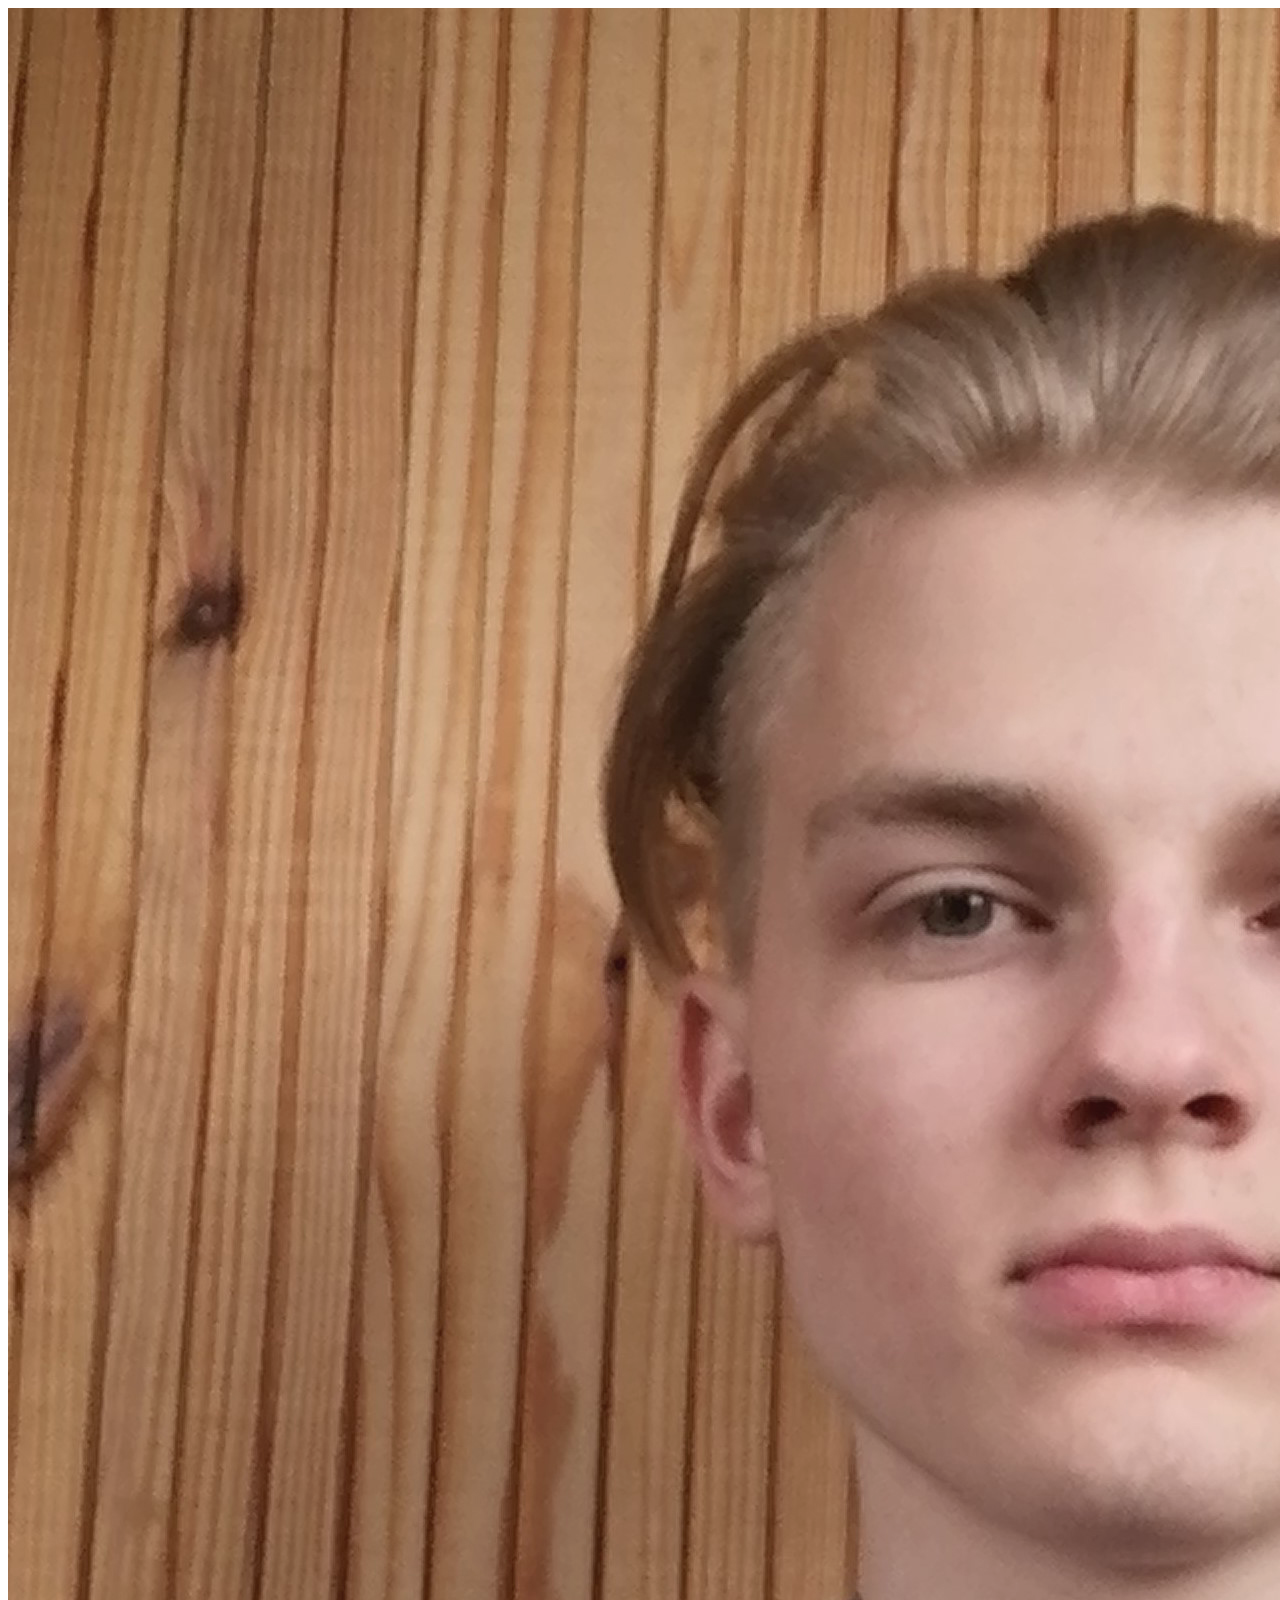
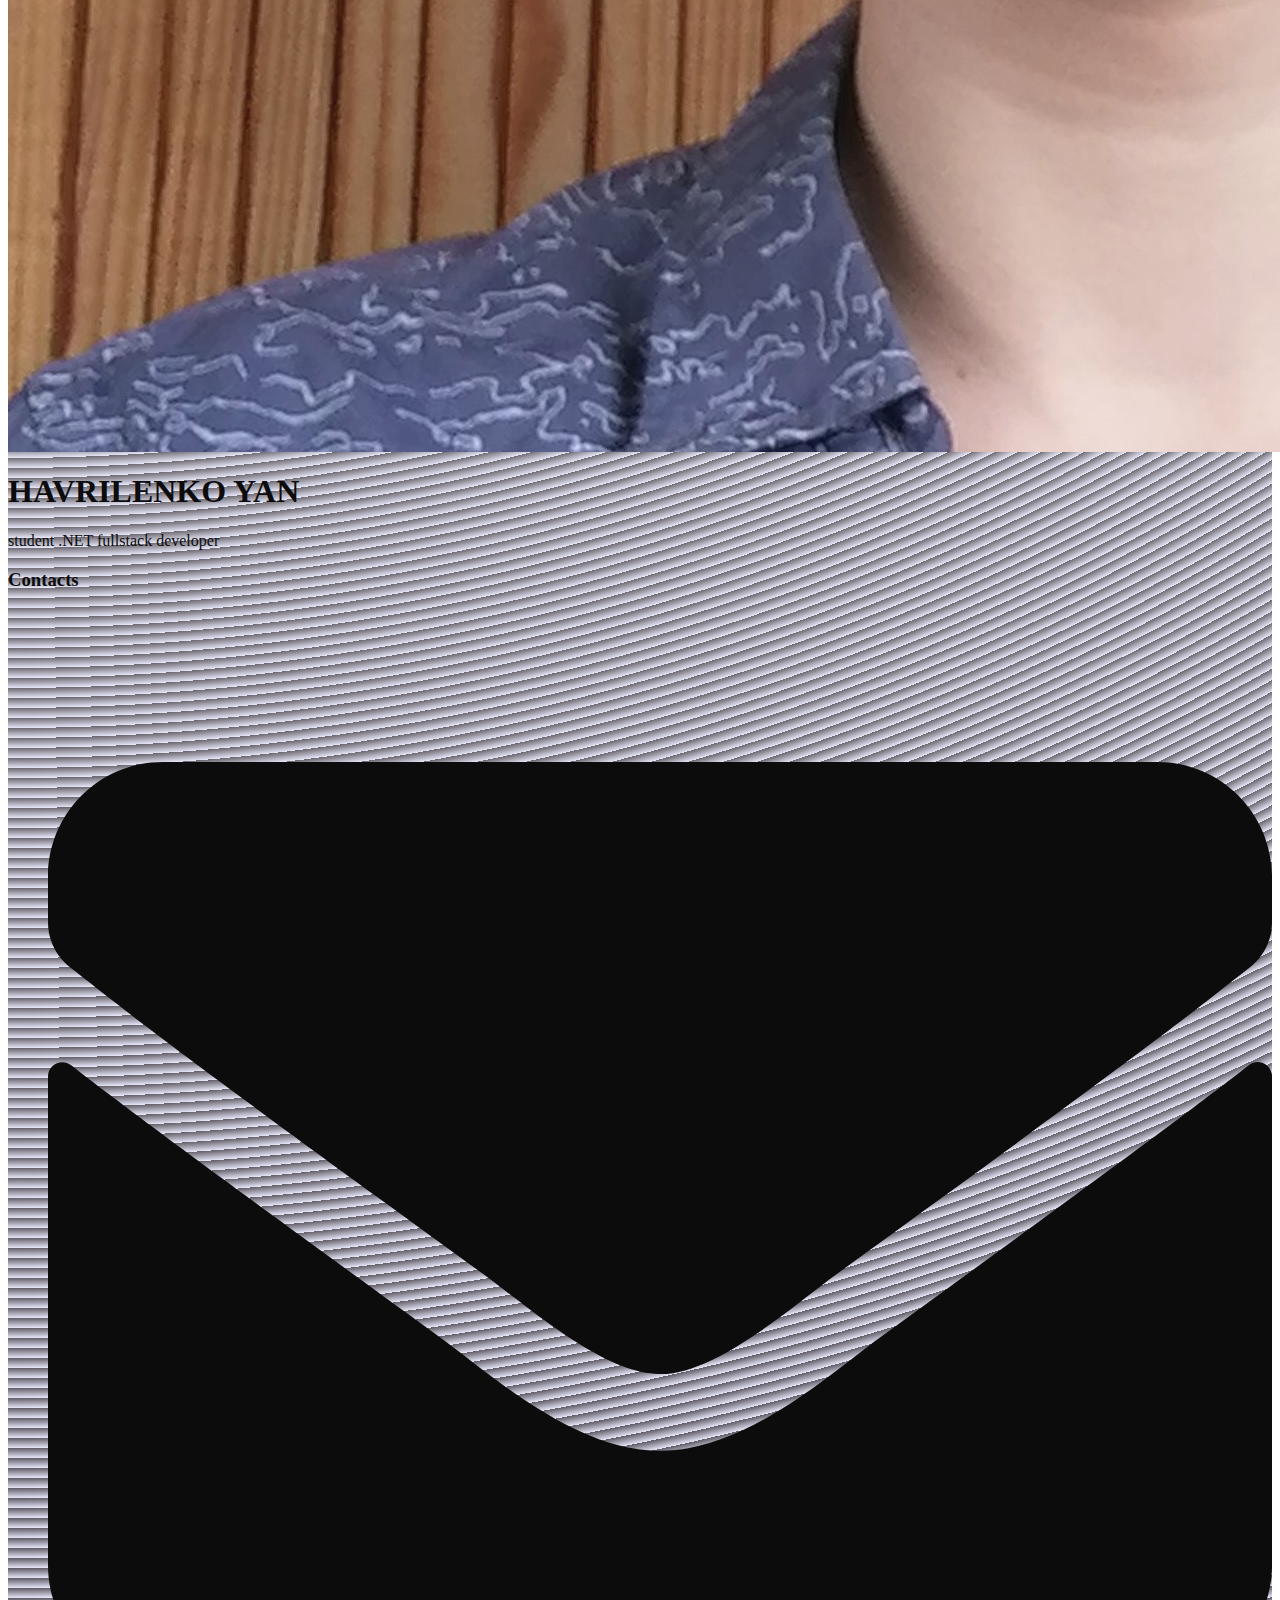
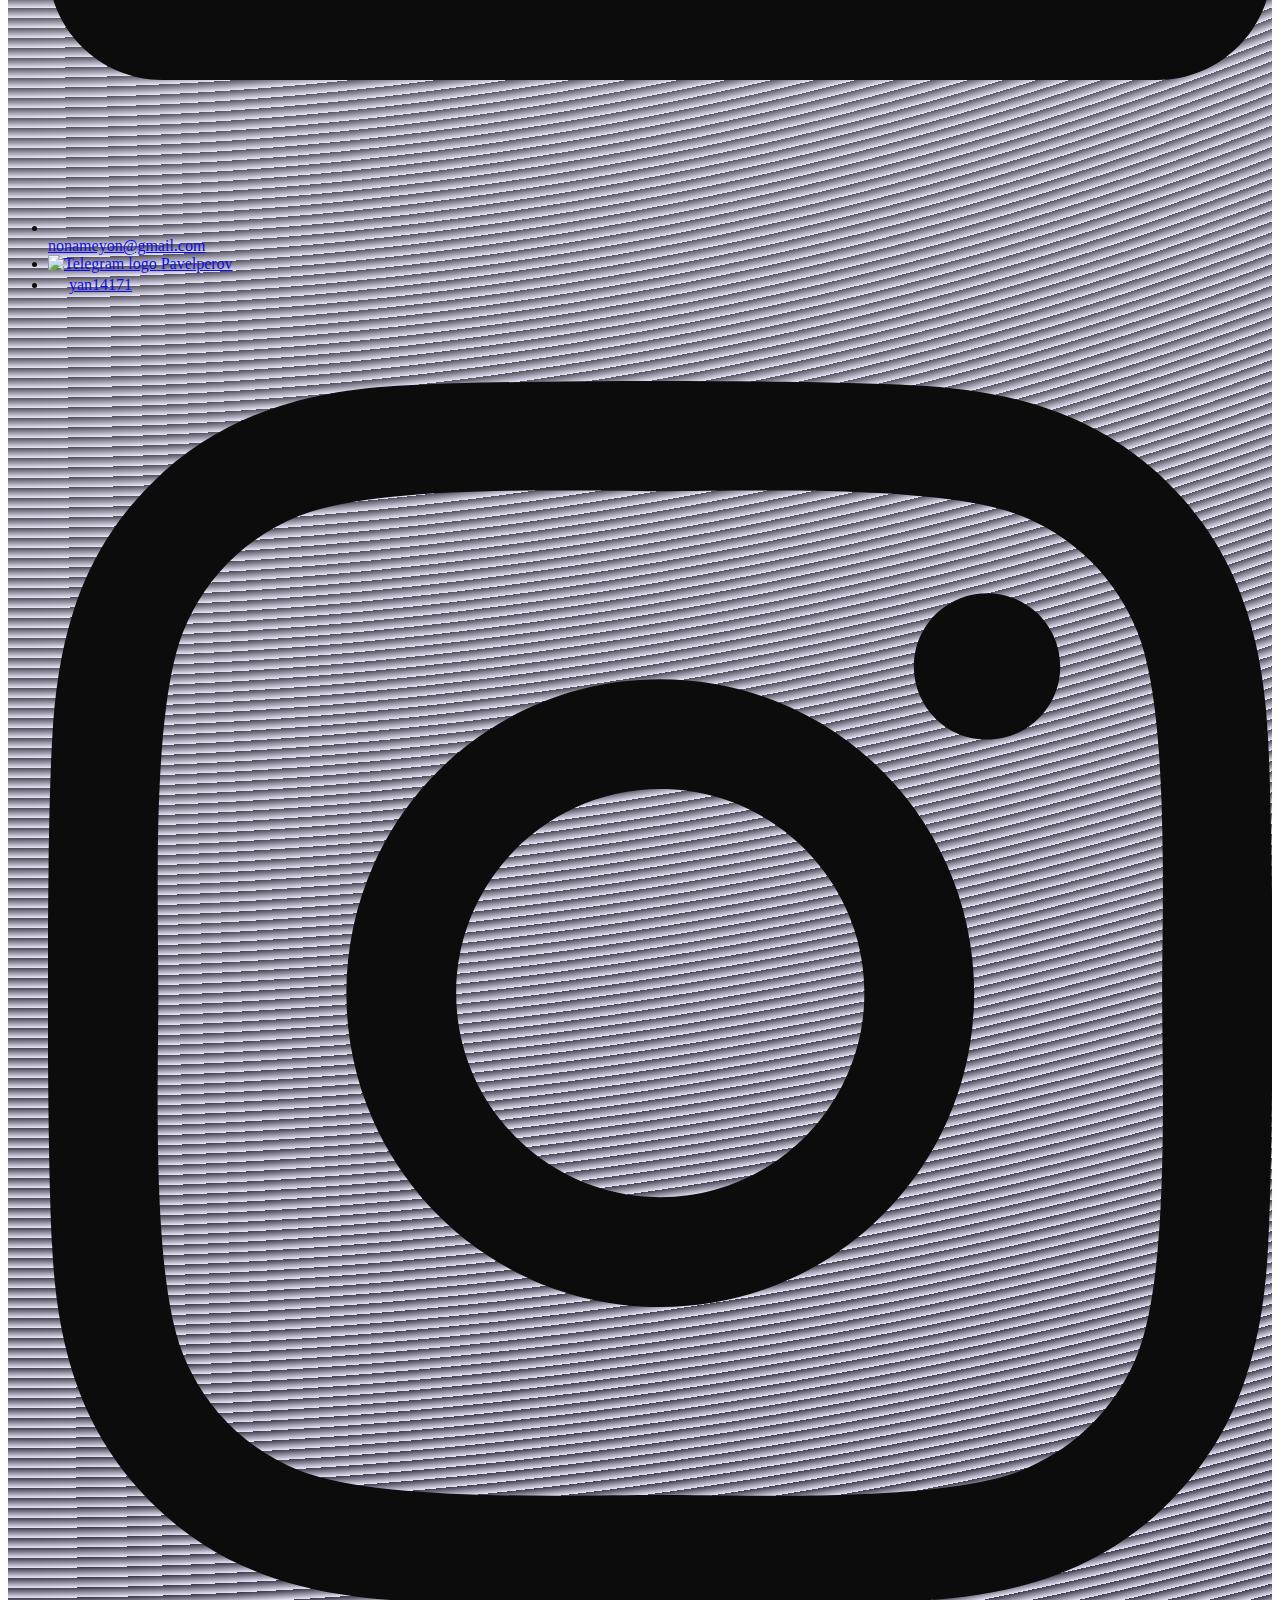
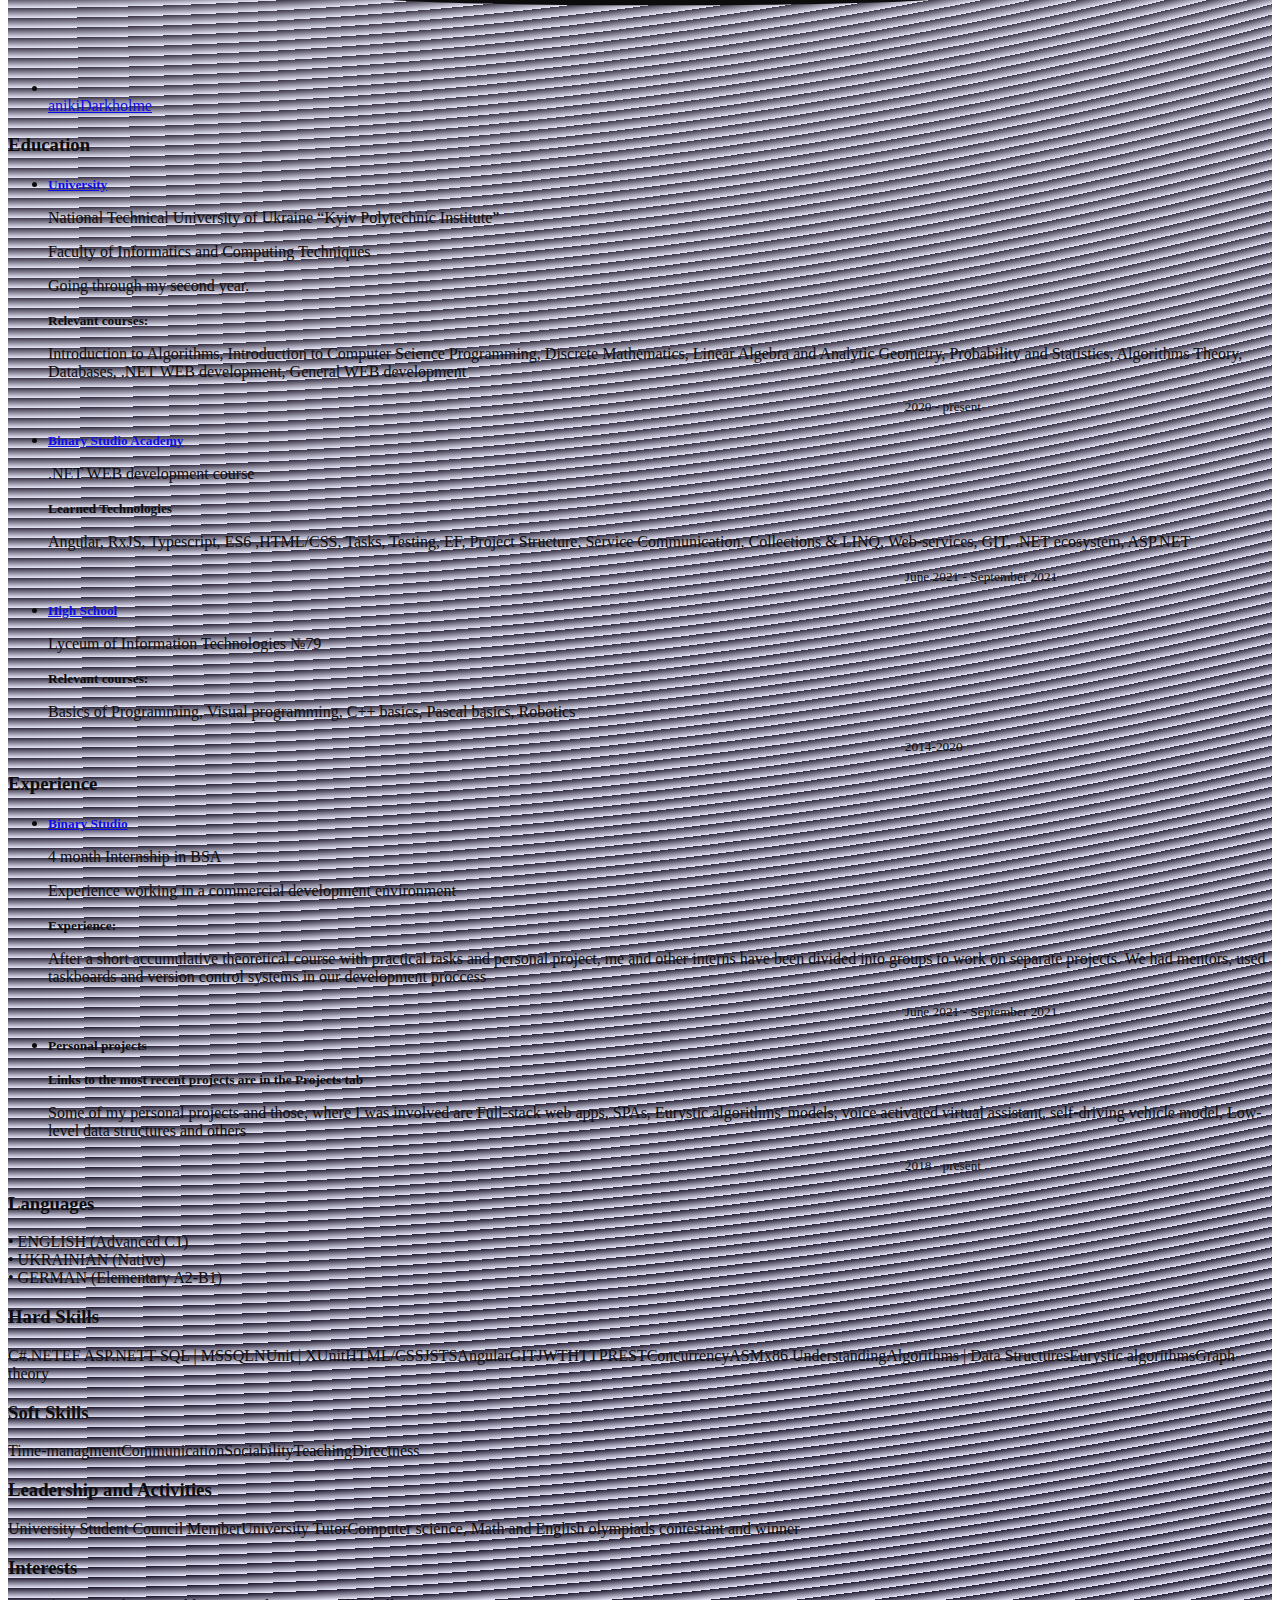
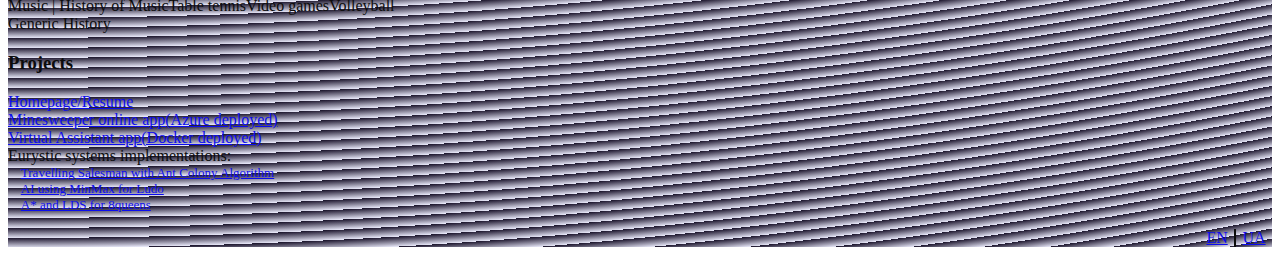
==== index.html @ 68082b6b "Update index.html" ====
<!DOCTYPE html>
<html lang="en">
  <head>
    <meta charset="UTF-8">
    <meta name="viewport" content="width=device-width, initial-scale=1">
    <title>Résumé</title>
    <meta name="theme-color" content="#4285f4">
    <link rel="stylesheet" href="https://binary-studio-academy.github.io/stage-2/assets/stylesheets/base.css">
    <link rel="stylesheet" href="assets/styles/add_style.css">
    <link rel="icon" sizes="256x256" href="/assets/images/letter_y.webp">
    <link rel ="author" href = "https://github.com/yan14171">
    <meta name ="subject" content="A résumé.">
    <meta name ="description" content="My very own personal website. Basically this is just a résumé.">
    <meta property="og:image" content="assets/images/preview.png">
    <link rel="manifest" href="./manifest.json">
  </head>
  <body>
  <main> 
    <article>
      <div class="page" style="border-color: rgba(23,23,23,255)">
        <div class="stackable grid">
          <div class="row">
            <div class="three wide center aligned column">
              <div class="avatar-wrapper">
                <object class="avatar static" data="./assets/images/me.jpg" role="img" aria-label="My profile picture"></object>
              </div>
            </div>
            <div class="thirteen wide column">
              <div class="stackable grid">
                <div class="sixteen wide column">
                  <h1 class="name">HAVRILENKO YAN</h1>
                  <div class="job">student .NET fullstack developer</div>
                  <h3><b> Contacts</b></h3>
                  <ul class="contacts">
                    <li>
                      <a href="mailto:nonameyon@gmail.com" rel="author" class="mail">
                        <svg class="icon" xmlns="http://www.w3.org/2000/svg" viewBox="0 0 512 512">
                          <path
                            d="M502.3 190.8c3.9-3.1 9.7-.2 9.7 4.7V400c0 26.5-21.5 48-48 48H48c-26.5 0-48-21.5-48-48V195.6c0-5 5.7-7.8 9.7-4.7 22.4 17.4 52.1 39.5 154.1 113.6 21.1 15.4 56.7 47.8 92.2 47.6 35.7.3 72-32.8 92.3-47.6 102-74.1 131.6-96.3 154-113.7zM256 320c23.2.4 56.6-29.2 73.4-41.4 132.7-96.3 142.8-104.7 173.4-128.7 5.8-4.5 9.2-11.5 9.2-18.9v-19c0-26.5-21.5-48-48-48H48C21.5 64 0 85.5 0 112v19c0 7.4 3.4 14.3 9.2 18.9 30.6 23.9 40.7 32.4 173.4 128.7 16.8 12.2 50.2 41.8 73.4 41.4z">
                          </path>
                        </svg>
                        <span>nonameyon@gmail.com</span>
                      </a>
                    </li>
                    <li>
                      <a href="https://t.me/Pavelperov" rel="author" class="telegram">
                        <a class = "icon telegram" 
                            title="Telegram Messenger LLP, Public domain, via Wikimedia Commons" 
                            href="https://t.me/Pavelperov">
                              <img  width="15" 
                                  alt="Telegram logo" 
                                  src="https://upload.wikimedia.org/wikipedia/commons/e/ef/Telegram_X_2019_Logo.svg">
                        </a>
                        <a class = "name-span telegram" href = "https://t.me/Pavelperov">
                          <span style ="cursor: pointer; caret-color: transparent;">Pavelperov</span>
                        </a>
                      </a>
                    </li>
                       <li>
                         <img src = "https://upload.wikimedia.org/wikipedia/commons/9/91/Octicons-mark-github.svg" style = "width:17px; height:17px;">
                        <a href="https://github.com/yan14171" rel="author" class="mail">
                        <span>yan14171</span>
                      </a>
                    </li>
                    <li>
                      <a href="https://www.instagram.com/anikidarkholme/" rel="author" class="instagram">
                        <svg class="icon" xmlns="http://www.w3.org/2000/svg" viewBox="0 0 448 512">
                          <path
                            d="M224.1 141c-63.6 0-114.9 51.3-114.9 114.9s51.3 114.9 114.9 114.9S339 319.5 339 255.9 287.7 141 224.1 141zm0 189.6c-41.1 0-74.7-33.5-74.7-74.7s33.5-74.7 74.7-74.7 74.7 33.5 74.7 74.7-33.6 74.7-74.7 74.7zm146.4-194.3c0 14.9-12 26.8-26.8 26.8-14.9 0-26.8-12-26.8-26.8s12-26.8 26.8-26.8 26.8 12 26.8 26.8zm76.1 27.2c-1.7-35.9-9.9-67.7-36.2-93.9-26.2-26.2-58-34.4-93.9-36.2-37-2.1-147.9-2.1-184.9 0-35.8 1.7-67.6 9.9-93.9 36.1s-34.4 58-36.2 93.9c-2.1 37-2.1 147.9 0 184.9 1.7 35.9 9.9 67.7 36.2 93.9s58 34.4 93.9 36.2c37 2.1 147.9 2.1 184.9 0 35.9-1.7 67.7-9.9 93.9-36.2 26.2-26.2 34.4-58 36.2-93.9 2.1-37 2.1-147.8 0-184.8zM398.8 388c-7.8 19.6-22.9 34.7-42.6 42.6-29.5 11.7-99.5 9-132.1 9s-102.7 2.6-132.1-9c-19.6-7.8-34.7-22.9-42.6-42.6-11.7-29.5-9-99.5-9-132.1s-2.6-102.7 9-132.1c7.8-19.6 22.9-34.7 42.6-42.6 29.5-11.7 99.5-9 132.1-9s102.7-2.6 132.1 9c19.6 7.8 34.7 22.9 42.6 42.6 11.7 29.5 9 99.5 9 132.1s2.7 102.7-9 132.1z" />
                        </svg>
                        <span>anikiDarkholme</span>
                      </a>
                    </li>
                  </ul>
                </div>
                <div class="sixteen wide mobile only column">
                  <div class="divider"></div>
                </div>
              </div>
            </div>
          </div>
          <div class="row">
            <div class="sixteen wide column">
              <div class="fat divider"></div>
            </div>
          </div>
          <div class="row">
            <div class="ten wide column">
              <h3>Education</h3>
                  <ul class="timeline">
                    <li>
                      <a href = "https://kpi.ua/"><small><b>University</b></small></a>
                      <p>National Technical University of Ukraine “Kyiv Polytechnic Institute”</p>
                      <p>Faculty of Informatics and Computing Techniques</p>
                      <p>Going through my second year.</p>

                      <p><small><b> Relevant courses:</b></small></p>
                        Introduction to Algorithms, Introduction to Computer Science Programming,
                        Discrete Mathematics, Linear Algebra and Analytic Geometry,
                        Probability and Statistics, Algorithms Theory, Databases, .NET WEB development,
                        General WEB development
                      </p>
                      <p style = "margin-left: 70%;"><small>2020 - present</small></p>
                    </li>
                    <li>
                      <a href = "https://academy.binary-studio.com/en/technology/dotnet"><small><b>Binary Studio Academy</b></small></a>
                      <p>.NET WEB development course</p>
                      <p><small><b> Learned Technologies</b></small></p>
                      Angular, RxJS, Typescript, ES6
                      ,HTML/CSS, Tasks, Testing, EF, Project Structure,
                      Service Communication, Collections & LINQ, Web-services, GIT,
                      .NET ecosystem, ASP.NET
                      <p style = "margin-left: 70%;"><small>June 2021 - September 2021</small></p>
                    </li>
                    <li>
                      <a href = "http://lit79.org.ua/"><small><b>High School</b></small></a>
                      <p>Lyceum of Information Technologies №79</p>
                      <p><small><b> Relevant courses:</b></small></p>
                      Basics of Programming, Visual programming, C++ basics, Pascal basics,
                      Robotics
                      <p style = "margin-left: 70%;"><small>2014-2020</small></p>
                    </li>
                  </ul>
                  <h3>Experience</h3>
                  <ul class="timeline">
                    <li>
                      <a href = "https://academy.binary-studio.com/en/technology/dotnet"><small><b>Binary Studio</b></small></a>
                      <p>4 month Internship in BSA</p>
                      <p>Experience working in a commercial development environment</p>
                      <p><small><b> Experience:</b></small></p>
                        After a short accumulative theoretical course with practical tasks and 
                        personal project, me and other interns have been divided into groups to work on 
                        separate projects. We had mentors, used taskboards and version control systems 
                        in our development proccess
                      </p>
                      <p style = "margin-left: 70%;"><small>June 2021 - September 2021</small></p>
                    </li>
                    <li>
                      <a><small><b>Personal projects</b></small></a>
                      <p><small><b>Links to the most recent projects are in the Projects tab</b></small></p>
                      Some of my personal projects and those, where I was involved are
                      Full-stack web apps, SPAs, Eurystic algorithms' models, 
                      voice activated virtual assistant, self-driving vehicle model,
                      Low-level data structures and others
                      <p style = "margin-left: 70%;"><small>2018 - present</small></p>
                    </li>
                  </ul>
            </div>
            <div class="six wide column">
              <section>
                <h3>Languages</h3>
                <p class="tags small">
                  <div class="language" lang="en"> &#8226; ENGLISH (Advanced C1)</div>
                  <div class="language" lang="ua"> &#8226; UKRAINIAN (Native)</div>
                  <div class="language" lang="de"> &#8226; GERMAN (Elementary A2-B1)</div>

                </p>
              </section>
              <section>
                <h3>Hard Skills</h3>
                <p class="tags small bulleted">
                  <span class="tag"></span>
                  <span class="tag">C#</span
                    ><span class="tag">.NET</span
                    ><span class="tag">EF</span
                    ><span class="tag"> ASP.NET</span
                    ><span class="tag">T-SQL | MSSQL</span
                      ><span class="tag">NUnit | XUnit</span
                      ><span class="tag">HTML/CSS</span
                      ><span class="tag">JS</span
                      ><span class="tag">TS</span
                        ><span class="tag">Angular</span
                          ><span class="tag">GIT</span
                          ><span class="tag">JWT</span
                            ><span class="tag">HTTP</span
                          ><span class="tag">REST</span
                            ><span class="tag">Concurrency</span
                              ><span class="tag">ASMx86 Understanding</span
                              ><span class="tag">Algorithms | Data Structures</span
                                ><span class="tag">Eurystic algorithms</span
                                ><span class="tag">Graph theory</span>
                                <span class="tag"></span>
                </p>
              </section>
              <section>
                <h3>Soft Skills</h3>
                <p class="tags small bulleted">
                  <span class="tag"></span>
                  <span class="tag">Time-managment</span
                    ><span class="tag">Communication</span
                    ><span class="tag">Sociability</span
                    ><span class="tag">Teaching</span
                    ><span class="tag">Directness</span>
                  <span class="tag"></span>
                </p>
              </section>
              <section>
                <h3>Leadership and Activities</h3>
                <p class="tags small bulleted">
                  <span class="tag"></span>
                  <span class="tag small bulleted">University Student Council Member</span
                    ><span class="tag">University Tutor</span
                    ><span class="tag">Computer science, Math and English olympiads contestant and winner</span>
                  <span class="tag"></span>
                </p>
              </section>
              <section>
                <h3>Interests</h3>
                <p class="tags small bulleted">
                  <span class="tag"></span>
                  <span class="tag">Music | History of Music</span
                    ><span class="tag">Table tennis</span
                    ><span class="tag">Video games</span
                    ><span class="tag">Volleyball</span
                    ><br><span class="tag">Generic History</span>
                     <span class="tag"></span>
                </p>
              </section>
              <section>
                <h3>Projects</h3>
                  <p class="tags small">
                    <div class="language"><a href="https://github.com/yan14171/homepage">Homepage/Resume</a></div>
                    <div class="language"><a href="https://github.com/yan14171/Minesweeper">Minesweeper online app(Azure deployed)</a></div>
                    <div class="language"><a href="https://github.com/yan14171/sloBo">Virtual Assistant app(Docker deployed)</a></div>
                    <div class="language">
                      Eurystic systems implementations:
                      <div class="secondary">
                        <a href="https://github.com/yan14171/Travelling-Salesman-Ant-Colony-Solution">Travelling Salesman with Ant Colony Algorithm</a>
                      </div>
                      <div class="secondary">
                        <a href="https://github.com/yan14171/Ludo-Game-Genetic-Heuristics-AI">AI using MinMax for Ludo</a>
                      </div>
                      <div class="secondary">
                        <a href="https://github.com/yan14171/8-Queens-Heuristics-Solutions">A* and LDS for 8queens</a>
                      </div>
                    </div>
                  </p>
              </section>
            </div>
          </div>
        </div>
        <div id="language-choice-bar">
          <a href="/"><div class="language" lang="ua">EN</div></a>
          <a href="./index_ua.html"><div class="language" lang="ua">UA</div></a>
        </div>
      </div>
    </article>
  </main>
  </body>
</html>
---- assets/styles/add_style.css ----
.contacts li a.twitter:hover {
  color: #00b8ff;
}

.contacts li a.instagram:hover {
  color: rgb(225, 48, 108);
}

.contacts li .telegram:hover {
  color: #229ED9;
}
.contacts li a.icon.telegram:hover {
  src: "https://upload.wikimedia.org/wikipedia/commons/8/82/Telegram_logo.svg";
}
.contacts li:hover {
  transform: scale(1.1);
}

main {
  background-color: #e5e5f7;
  opacity: 0.95;
  background-image:  repeating-radial-gradient( circle at 0 0, transparent 0, #e5e5f7 10px ), repeating-linear-gradient( #918e8e, #130c25 );
}

.ten.wide.column {
  transition: background-color 0.3s ease-out 100ms;
}

.six.wide.column {
  transition: background-color 0.3s ease-out 100ms;
}

.six.wide.column:hover {
  background-color: rgb(250, 250, 250);
  transform: scale(1.009);
}

.six.wide.column>section:hover{
  background-color: rgb(230, 230, 230);
  transform: scale(1.009);
}

.ten.wide.column:hover {
  background-color: rgb(250, 250, 250);
  transform: scale(1.009);
}

.timeline li:hover{
  background-color: rgb(230, 230, 230);
  transform: scale(1.009);
}

.static {
  display: block;
}
section{
  cursor: default;
}
li{
  cursor: default;
}
a.project{
  margin: 5px;
}
.secondary{
  font-weight: normal;
  margin-left: 1vw;
  font-size: small;
}
#language-choice-bar{
  display: flex;
  flex-direction: row;
  justify-content: flex-end;
}
#language-choice-bar>:nth-child(n){
  border-right: black 2px solid;
  padding: 0 .5vw 0 .5vw ;
  margin: 0;
}
#language-choice-bar>:last-child{
  border-right: black 0px solid;
}
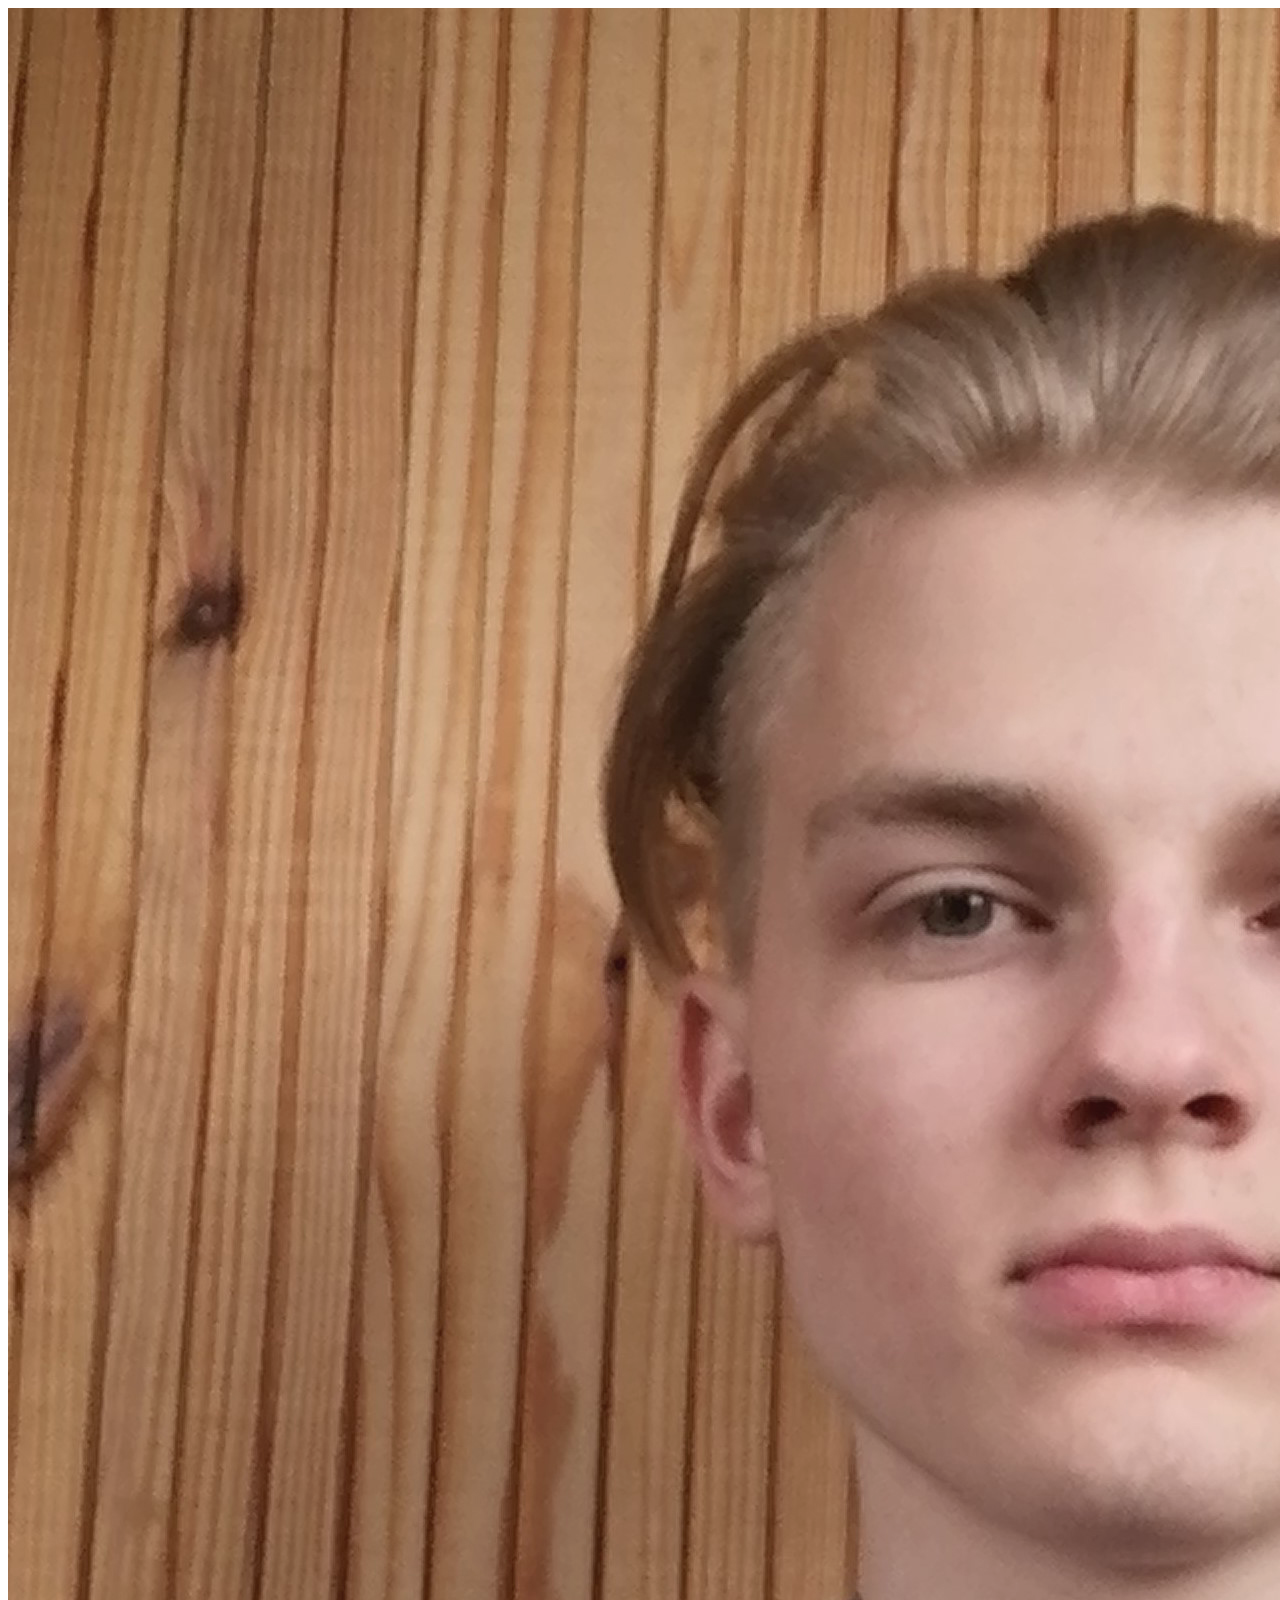
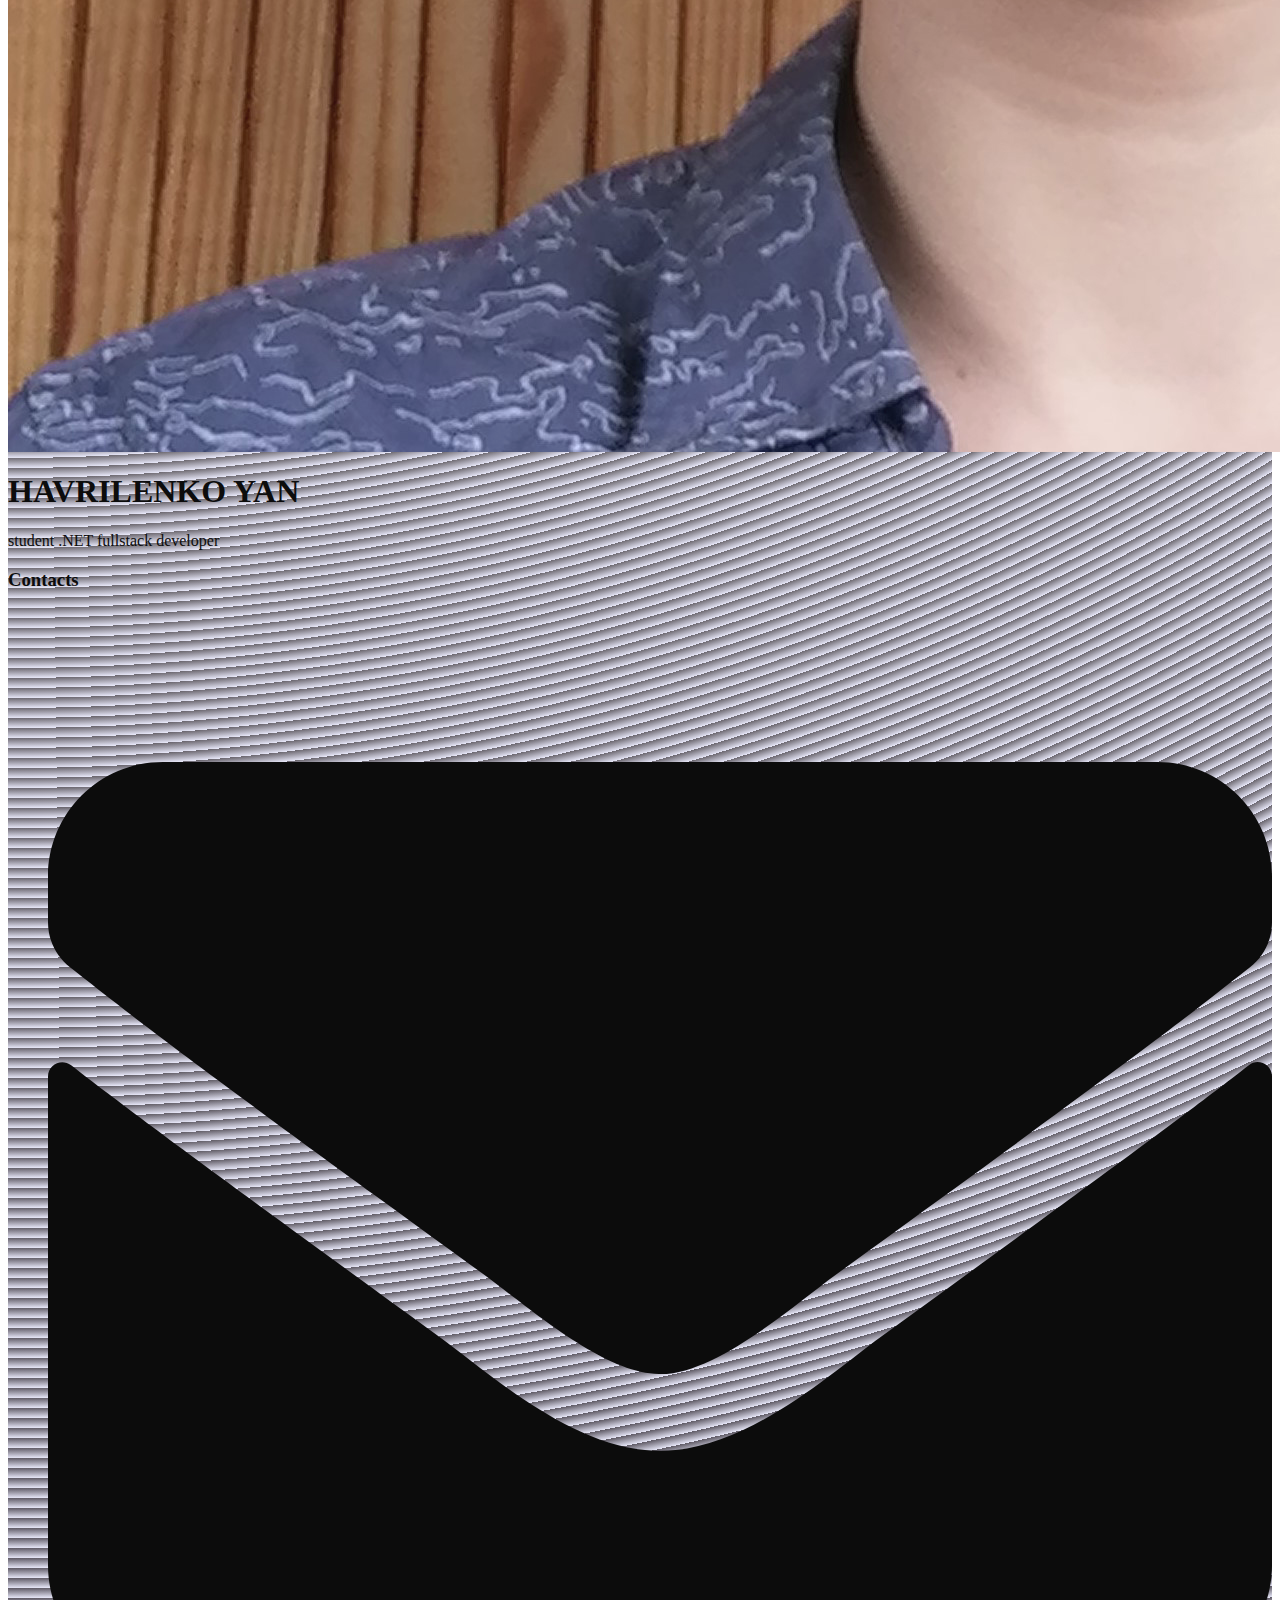
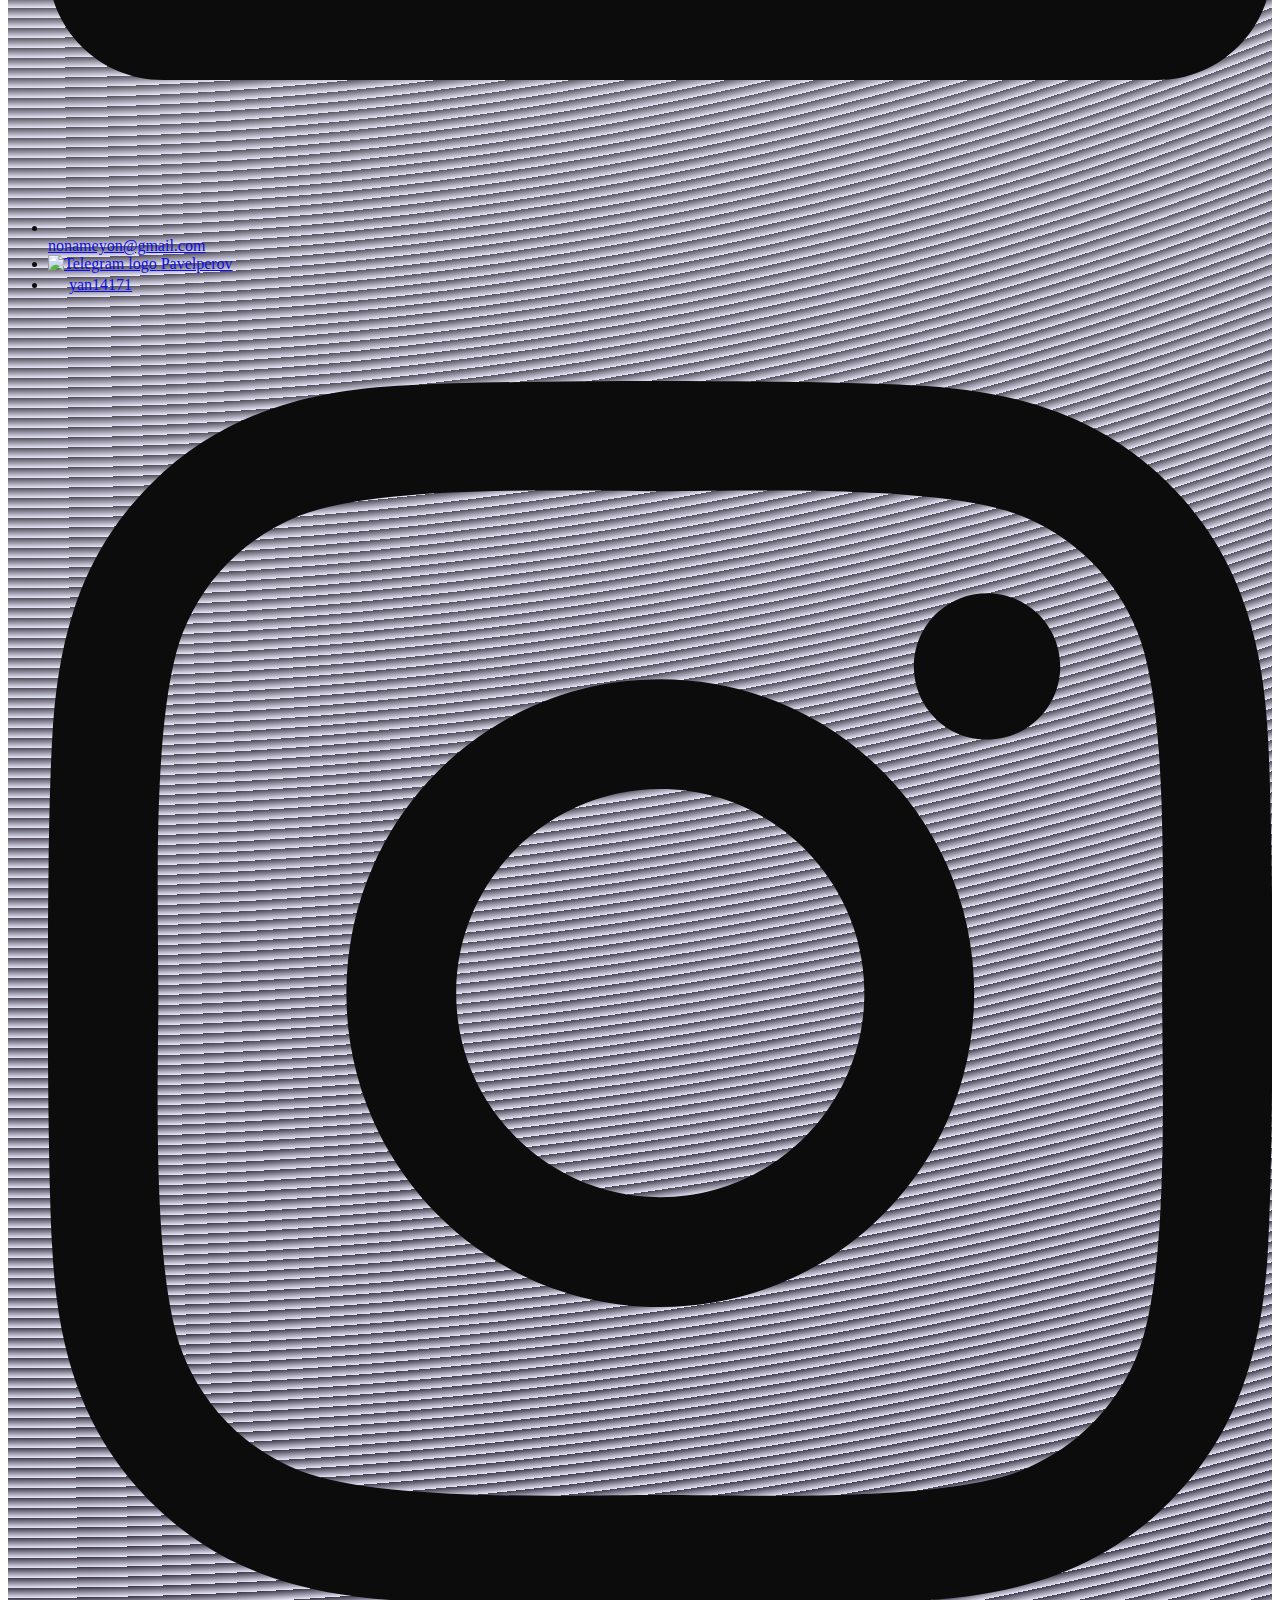
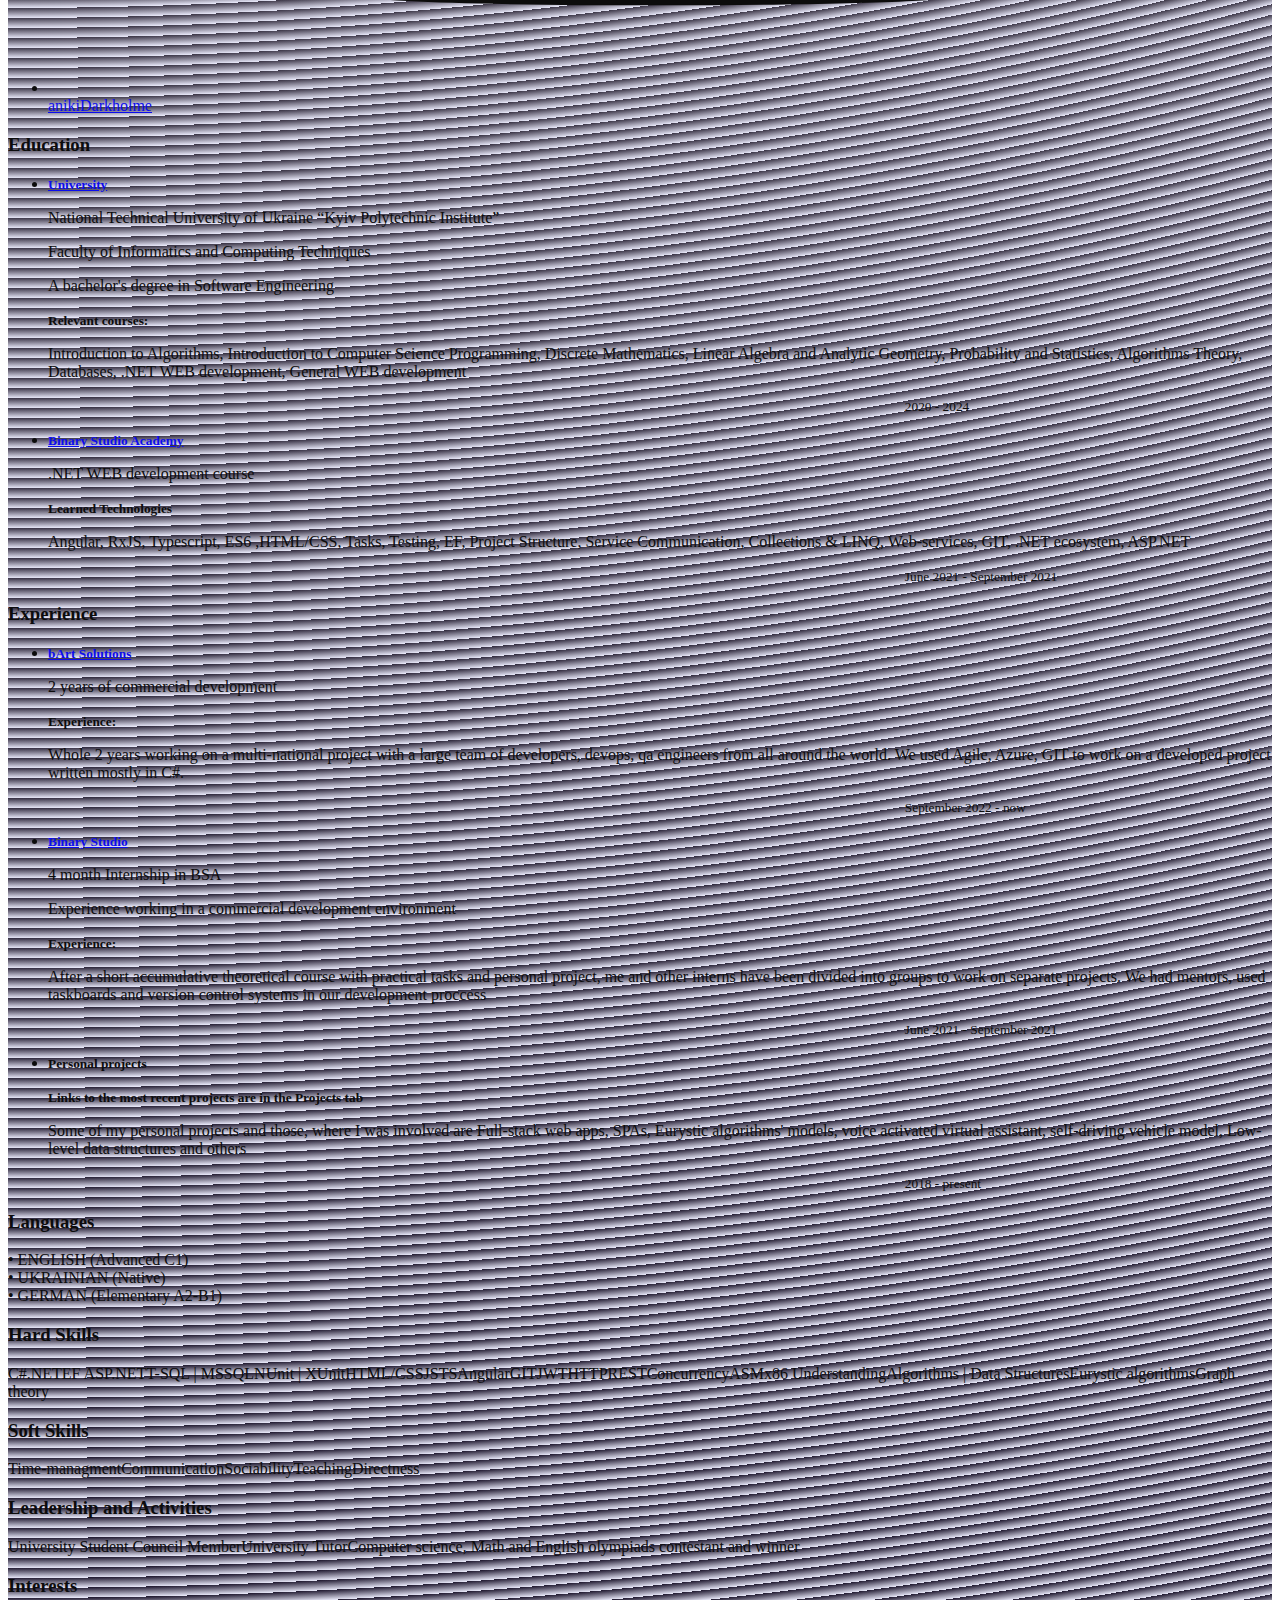
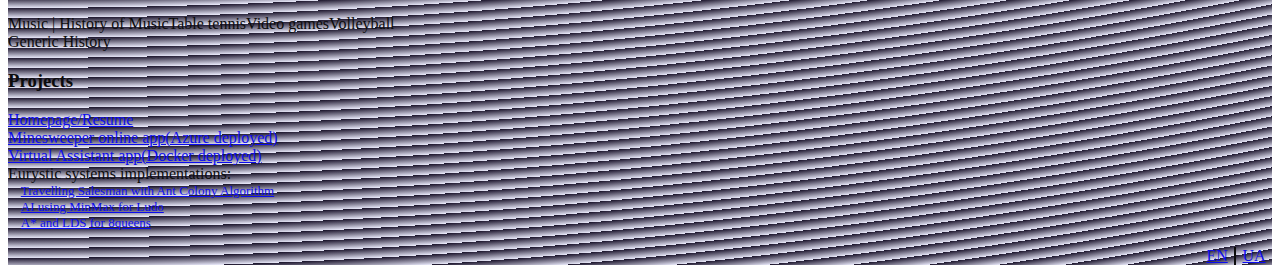
==== commit d1d43497: "Added some information and recent developments" ====
--- a/index.html
+++ b/index.html
@@ -92,7 +92,7 @@
                       <a href = "https://kpi.ua/"><small><b>University</b></small></a>
                       <p>National Technical University of Ukraine “Kyiv Polytechnic Institute”</p>
                       <p>Faculty of Informatics and Computing Techniques</p>
-                      <p>Going through my second year.</p>
+                      <p>A bachelor's degree in Software Engineering</p>
 
                       <p><small><b> Relevant courses:</b></small></p>
                         Introduction to Algorithms, Introduction to Computer Science Programming,
@@ -100,7 +100,7 @@
                         Probability and Statistics, Algorithms Theory, Databases, .NET WEB development,
                         General WEB development
                       </p>
-                      <p style = "margin-left: 70%;"><small>2020 - present</small></p>
+                      <p style = "margin-left: 70%;"><small>2020 - 2024</small></p>
                     </li>
                     <li>
                       <a href = "https://academy.binary-studio.com/en/technology/dotnet"><small><b>Binary Studio Academy</b></small></a>
@@ -112,17 +112,18 @@
                       .NET ecosystem, ASP.NET
                       <p style = "margin-left: 70%;"><small>June 2021 - September 2021</small></p>
                     </li>
-                    <li>
-                      <a href = "http://lit79.org.ua/"><small><b>High School</b></small></a>
-                      <p>Lyceum of Information Technologies №79</p>
-                      <p><small><b> Relevant courses:</b></small></p>
-                      Basics of Programming, Visual programming, C++ basics, Pascal basics,
-                      Robotics
-                      <p style = "margin-left: 70%;"><small>2014-2020</small></p>
-                    </li>
                   </ul>
                   <h3>Experience</h3>
                   <ul class="timeline">
+                    <li>
+                      <a href = "https://bart-solutions.com/"><small><b>bArt Solutions</b></small></a>
+                      <p>2 years of commercial development</p>
+                      <p><small><b> Experience:</b></small></p>
+                        Whole 2 years working on a multi-national project with a large team of developers, devops, qa engineers from
+                        all around the world. We used Agile, Azure, GIT to work on a developed project written mostly in C#.
+                      </p>
+                      <p style = "margin-left: 70%;"><small>September 2022 - now</small></p>
+                    </li>
                     <li>
                       <a href = "https://academy.binary-studio.com/en/technology/dotnet"><small><b>Binary Studio</b></small></a>
                       <p>4 month Internship in BSA</p>
@@ -240,7 +241,7 @@
           </div>
         </div>
         <div id="language-choice-bar">
-          <a href="/"><div class="language" lang="ua">EN</div></a>
+          <a href="#"><div class="language" lang="ua">EN</div></a>
           <a href="./index_ua.html"><div class="language" lang="ua">UA</div></a>
         </div>
       </div>
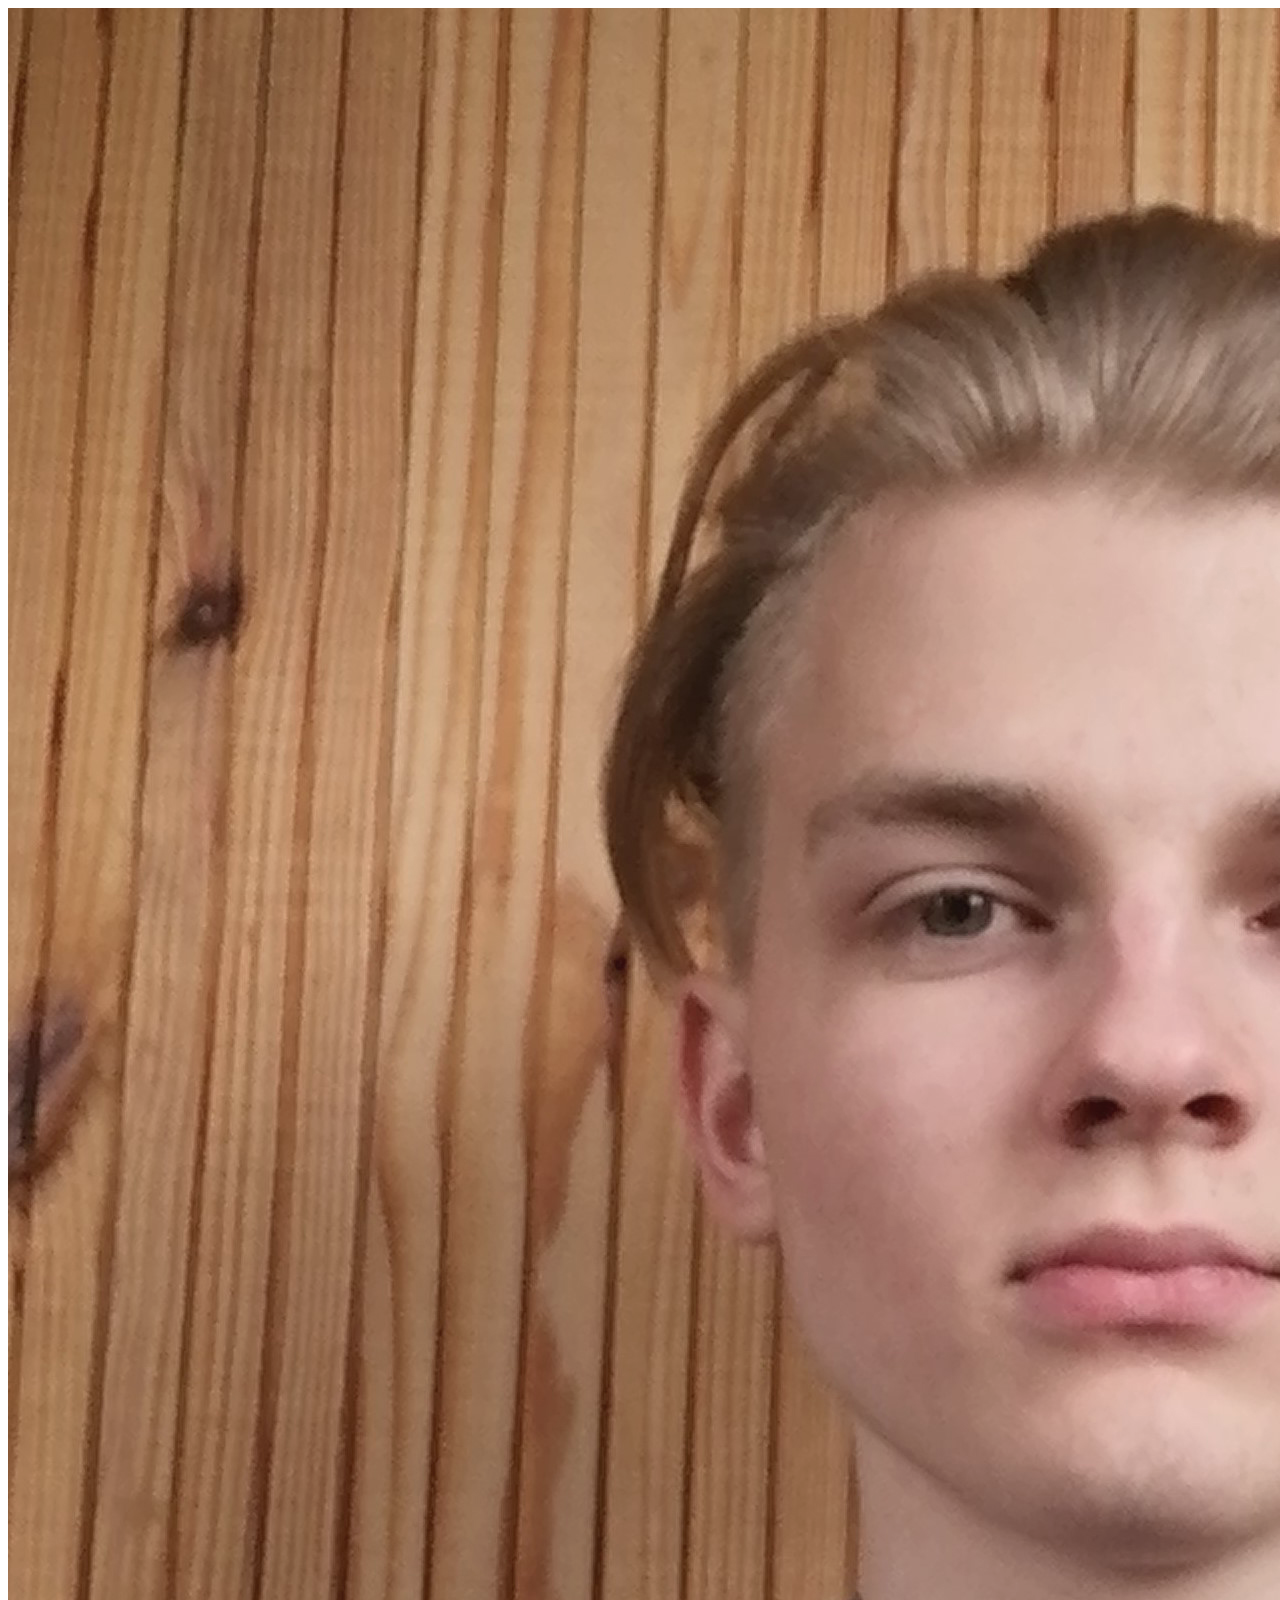
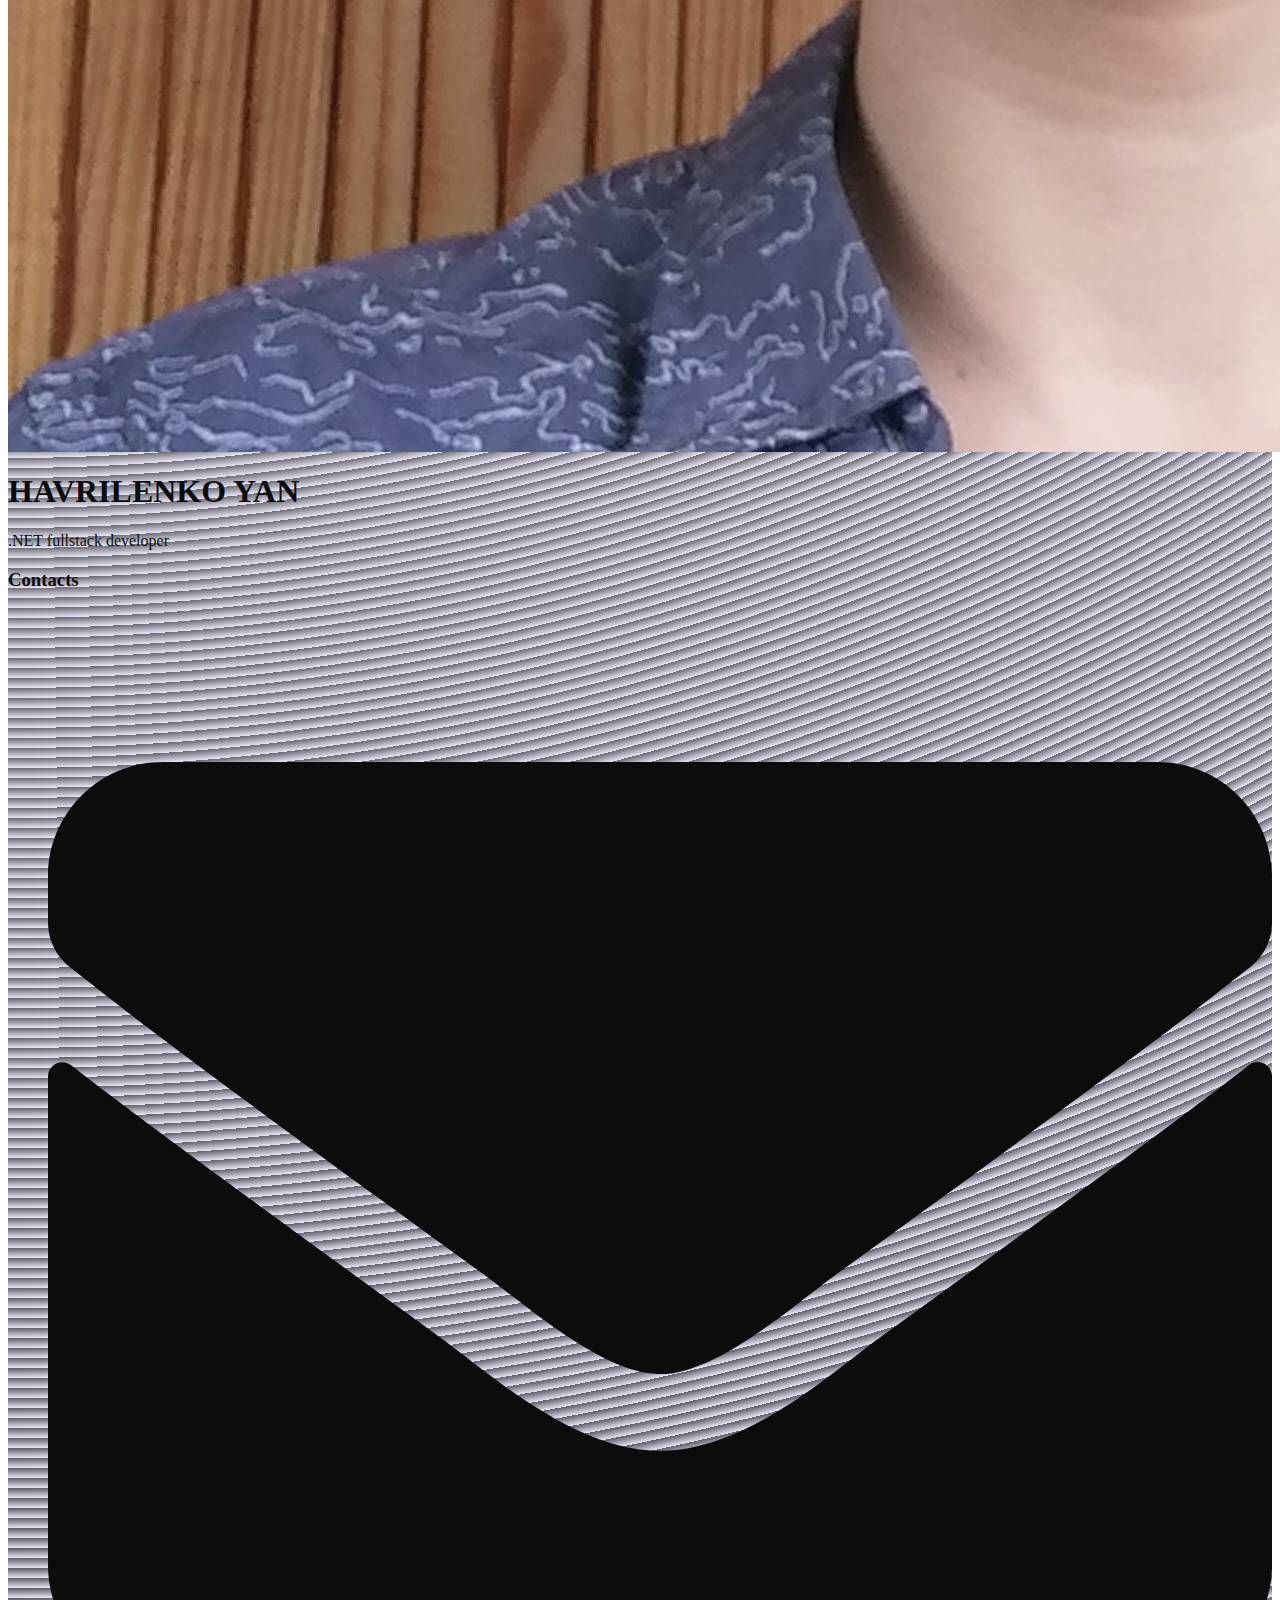
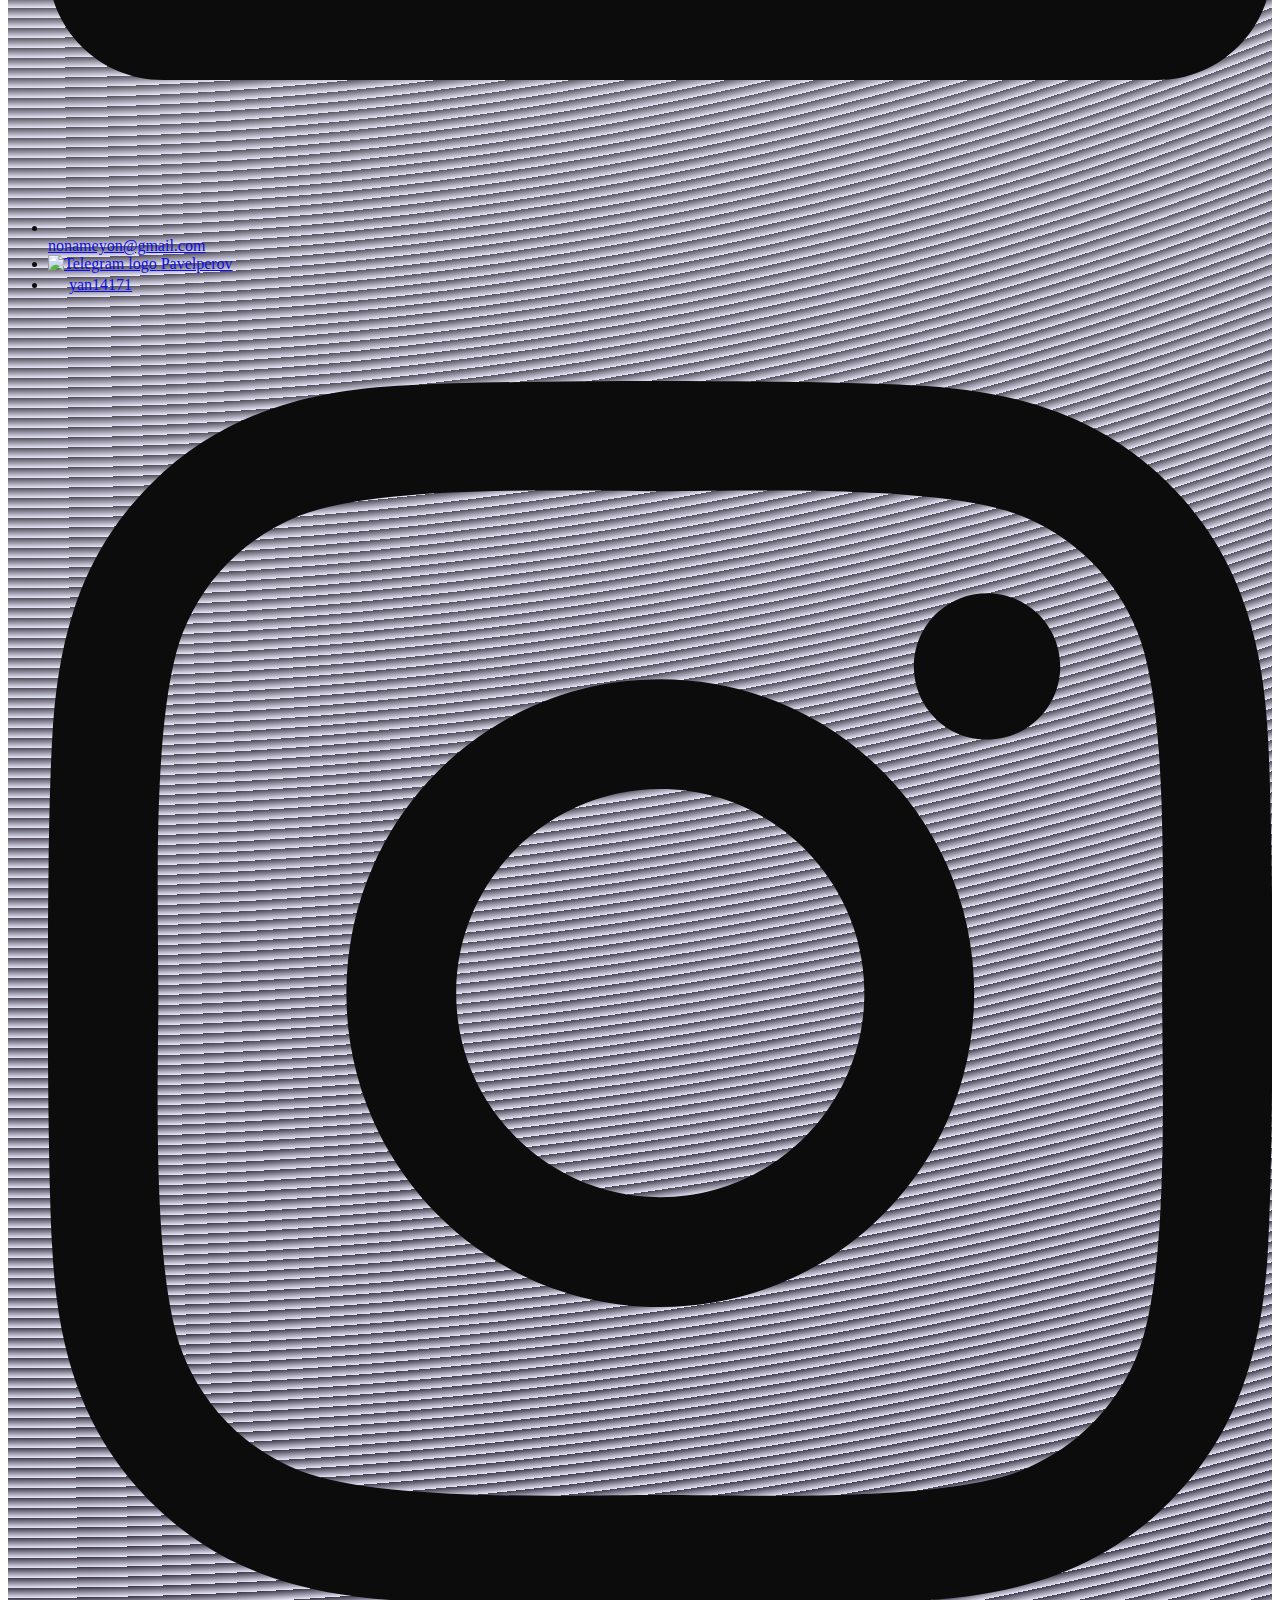
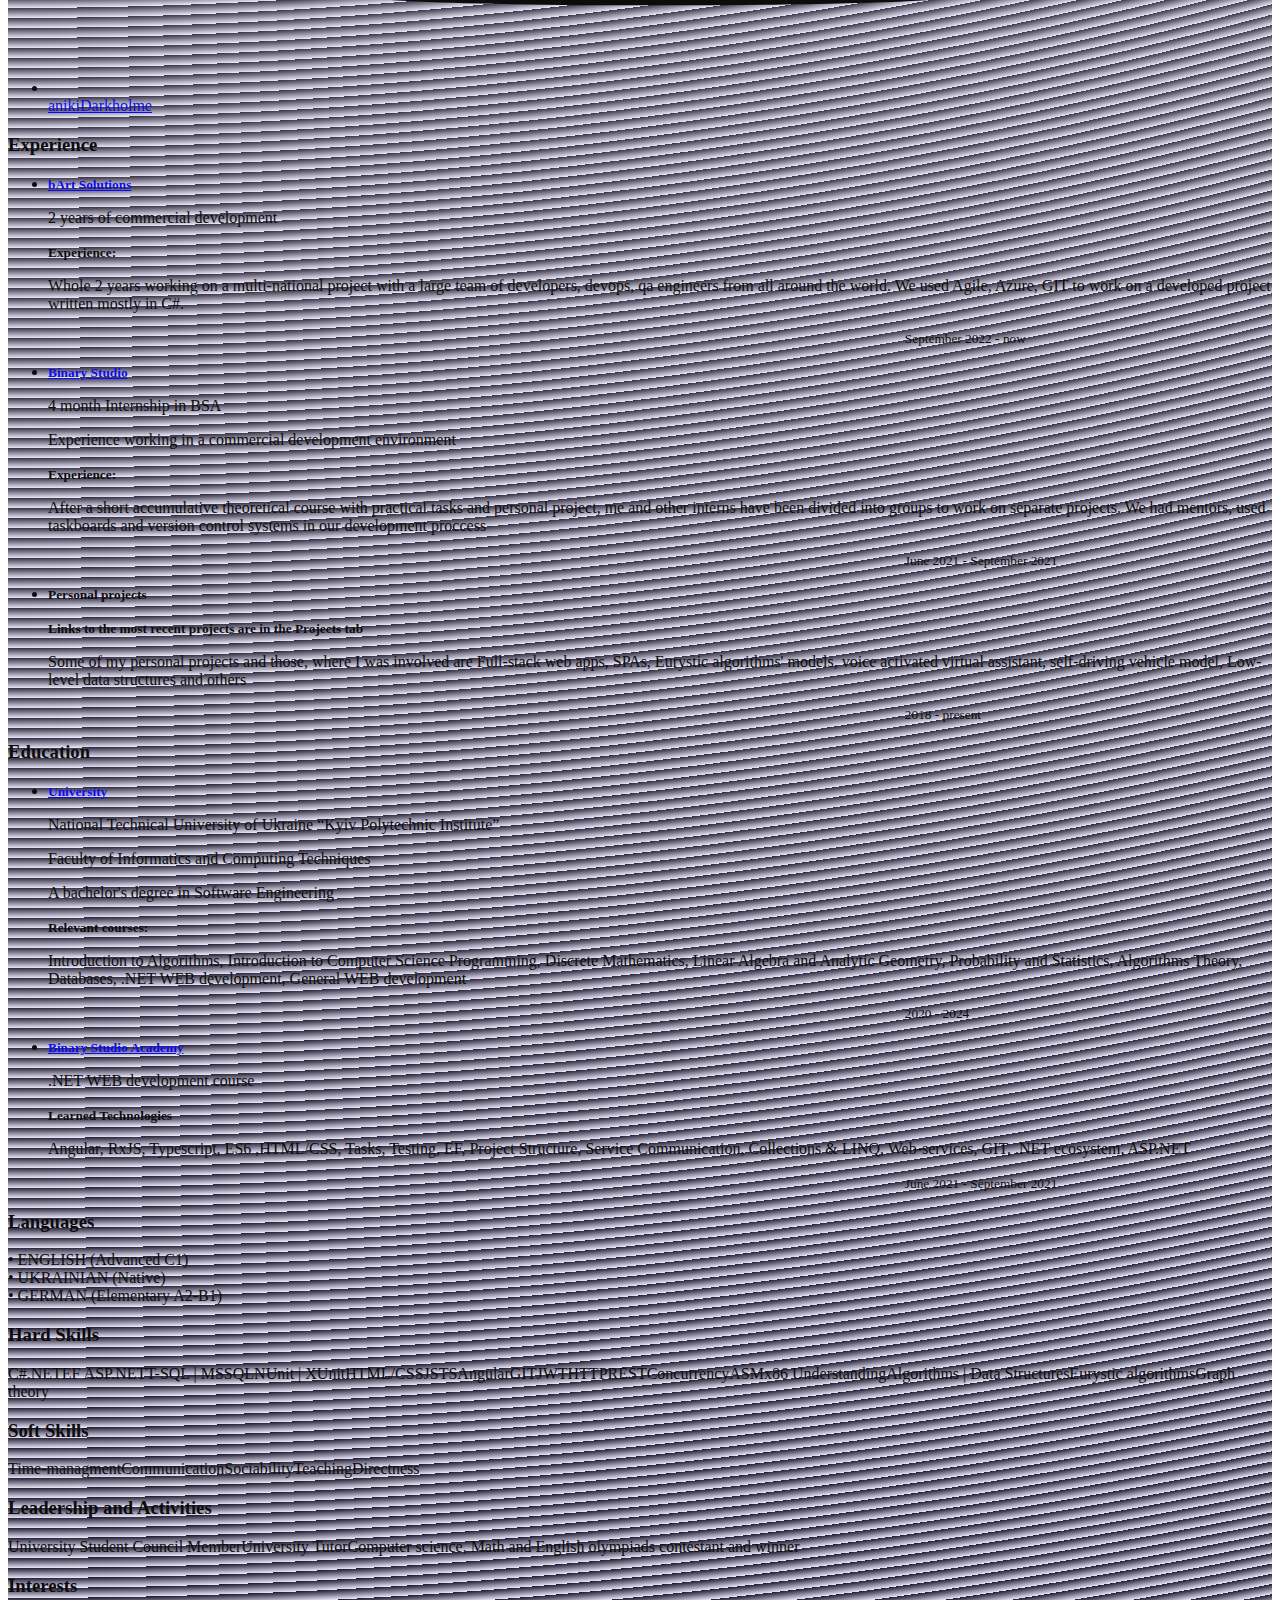
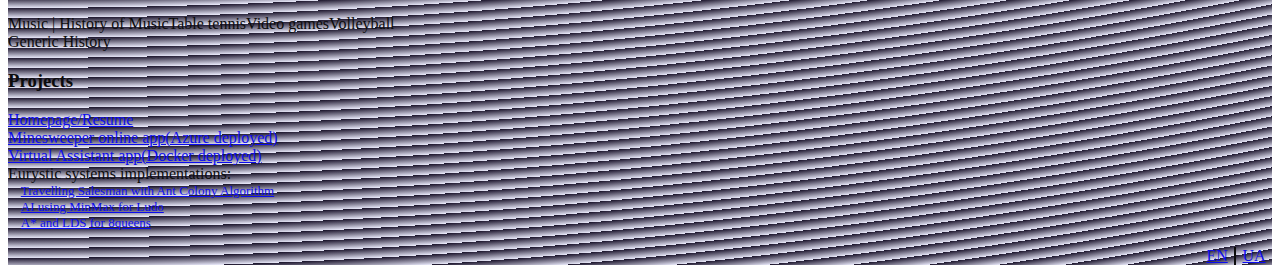
==== commit 2fd10efb: "Remap the resume due to new experiences" ====
--- a/index.html
+++ b/index.html
@@ -29,7 +29,7 @@
               <div class="stackable grid">
                 <div class="sixteen wide column">
                   <h1 class="name">HAVRILENKO YAN</h1>
-                  <div class="job">student .NET fullstack developer</div>
+                  <div class="job">.NET fullstack developer</div>
                   <h3><b> Contacts</b></h3>
                   <ul class="contacts">
                     <li>
@@ -86,7 +86,40 @@
           </div>
           <div class="row">
             <div class="ten wide column">
-              <h3>Education</h3>
+                  <h3>Experience</h3>
+                  <ul class="timeline">
+                <li>
+                  <a href = "https://bart-solutions.com/"><small><b>bArt Solutions</b></small></a>
+                  <p>2 years of commercial development</p>
+                  <p><small><b> Experience:</b></small></p>
+                    Whole 2 years working on a multi-national project with a large team of developers, devops, qa engineers from
+                    all around the world. We used Agile, Azure, GIT to work on a developed project written mostly in C#.
+                  </p>
+                  <p style = "margin-left: 70%;"><small>September 2022 - now</small></p>
+                </li>
+                <li>
+                  <a href = "https://academy.binary-studio.com/en/technology/dotnet"><small><b>Binary Studio</b></small></a>
+                  <p>4 month Internship in BSA</p>
+                  <p>Experience working in a commercial development environment</p>
+                  <p><small><b> Experience:</b></small></p>
+                    After a short accumulative theoretical course with practical tasks and 
+                    personal project, me and other interns have been divided into groups to work on 
+                    separate projects. We had mentors, used taskboards and version control systems 
+                    in our development proccess
+                  </p>
+                  <p style = "margin-left: 70%;"><small>June 2021 - September 2021</small></p>
+                </li>
+                <li>
+                  <a><small><b>Personal projects</b></small></a>
+                  <p><small><b>Links to the most recent projects are in the Projects tab</b></small></p>
+                  Some of my personal projects and those, where I was involved are
+                  Full-stack web apps, SPAs, Eurystic algorithms' models, 
+                  voice activated virtual assistant, self-driving vehicle model,
+                  Low-level data structures and others
+                  <p style = "margin-left: 70%;"><small>2018 - present</small></p>
+                </li>
+                  </ul>
+                  <h3>Education</h3>
                   <ul class="timeline">
                     <li>
                       <a href = "https://kpi.ua/"><small><b>University</b></small></a>
@@ -111,39 +144,6 @@
                       Service Communication, Collections & LINQ, Web-services, GIT,
                       .NET ecosystem, ASP.NET
                       <p style = "margin-left: 70%;"><small>June 2021 - September 2021</small></p>
-                    </li>
-                  </ul>
-                  <h3>Experience</h3>
-                  <ul class="timeline">
-                    <li>
-                      <a href = "https://bart-solutions.com/"><small><b>bArt Solutions</b></small></a>
-                      <p>2 years of commercial development</p>
-                      <p><small><b> Experience:</b></small></p>
-                        Whole 2 years working on a multi-national project with a large team of developers, devops, qa engineers from
-                        all around the world. We used Agile, Azure, GIT to work on a developed project written mostly in C#.
-                      </p>
-                      <p style = "margin-left: 70%;"><small>September 2022 - now</small></p>
-                    </li>
-                    <li>
-                      <a href = "https://academy.binary-studio.com/en/technology/dotnet"><small><b>Binary Studio</b></small></a>
-                      <p>4 month Internship in BSA</p>
-                      <p>Experience working in a commercial development environment</p>
-                      <p><small><b> Experience:</b></small></p>
-                        After a short accumulative theoretical course with practical tasks and 
-                        personal project, me and other interns have been divided into groups to work on 
-                        separate projects. We had mentors, used taskboards and version control systems 
-                        in our development proccess
-                      </p>
-                      <p style = "margin-left: 70%;"><small>June 2021 - September 2021</small></p>
-                    </li>
-                    <li>
-                      <a><small><b>Personal projects</b></small></a>
-                      <p><small><b>Links to the most recent projects are in the Projects tab</b></small></p>
-                      Some of my personal projects and those, where I was involved are
-                      Full-stack web apps, SPAs, Eurystic algorithms' models, 
-                      voice activated virtual assistant, self-driving vehicle model,
-                      Low-level data structures and others
-                      <p style = "margin-left: 70%;"><small>2018 - present</small></p>
                     </li>
                   </ul>
             </div>
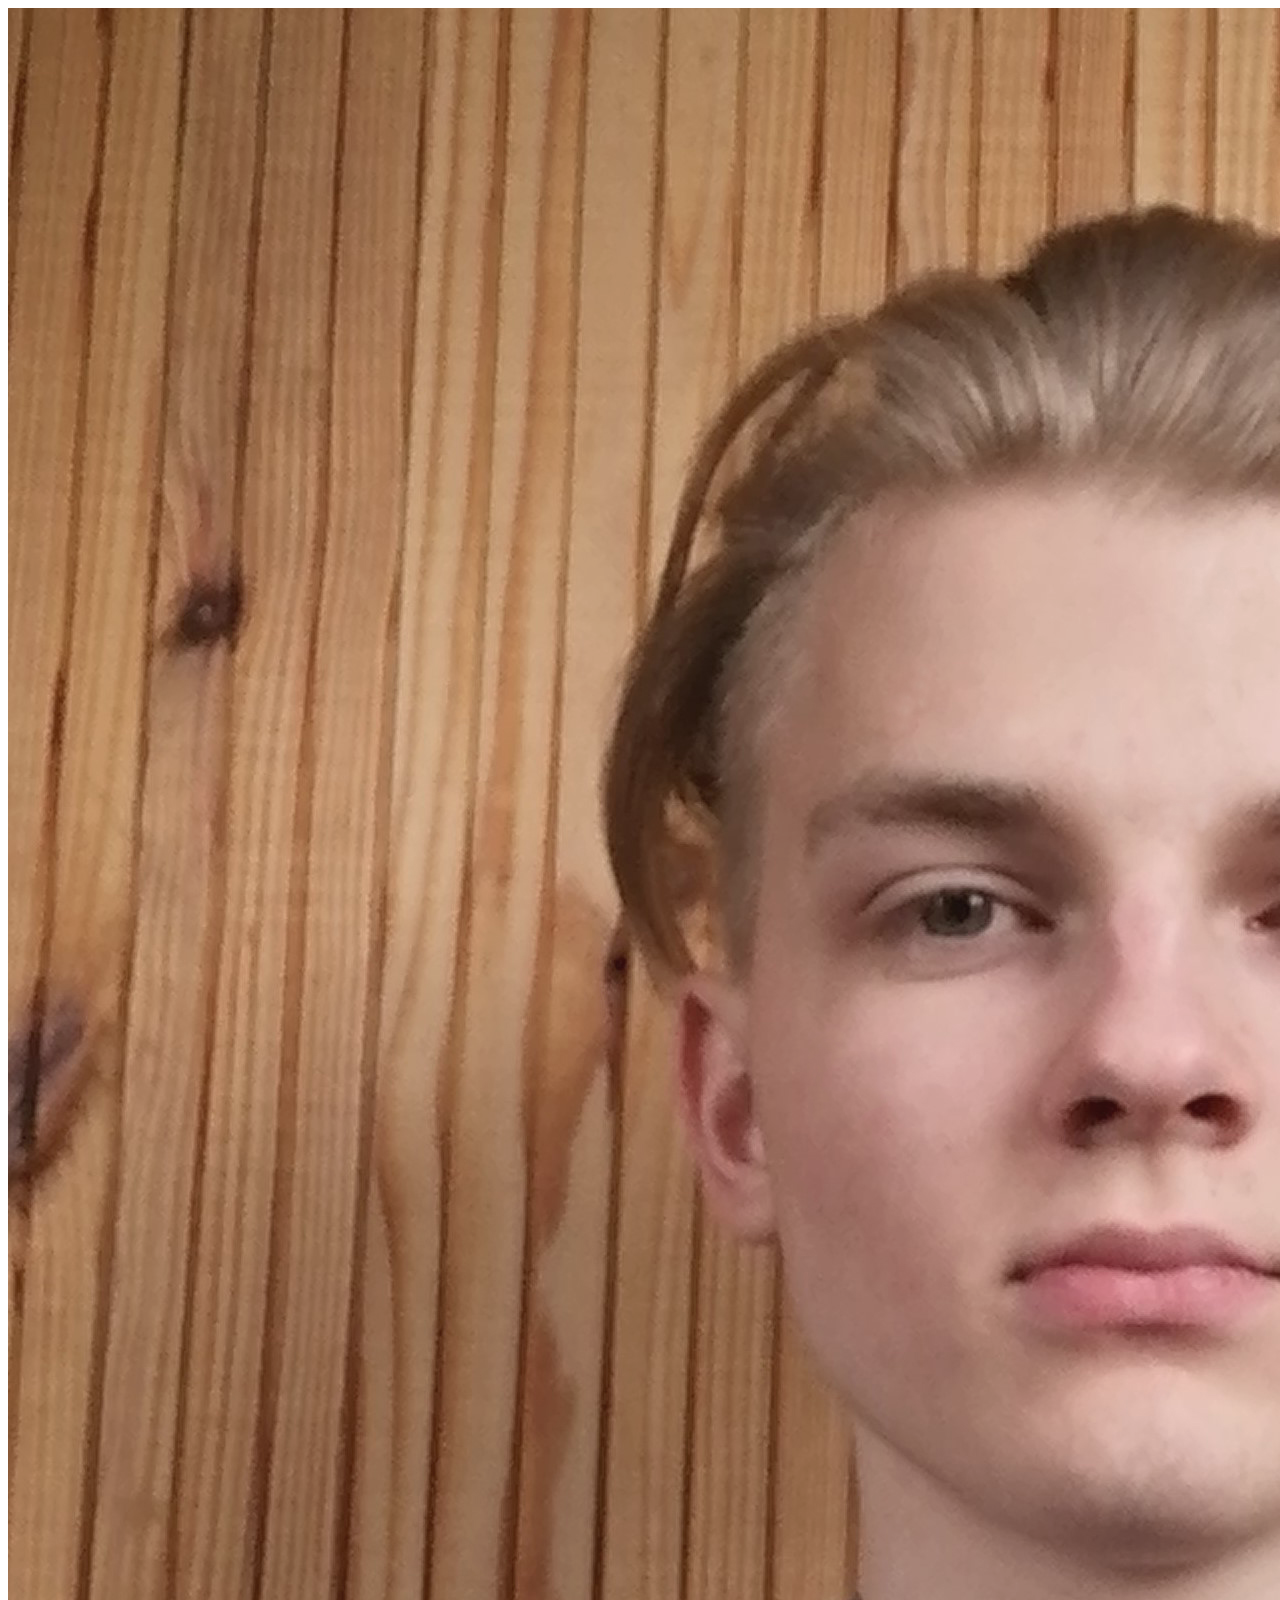
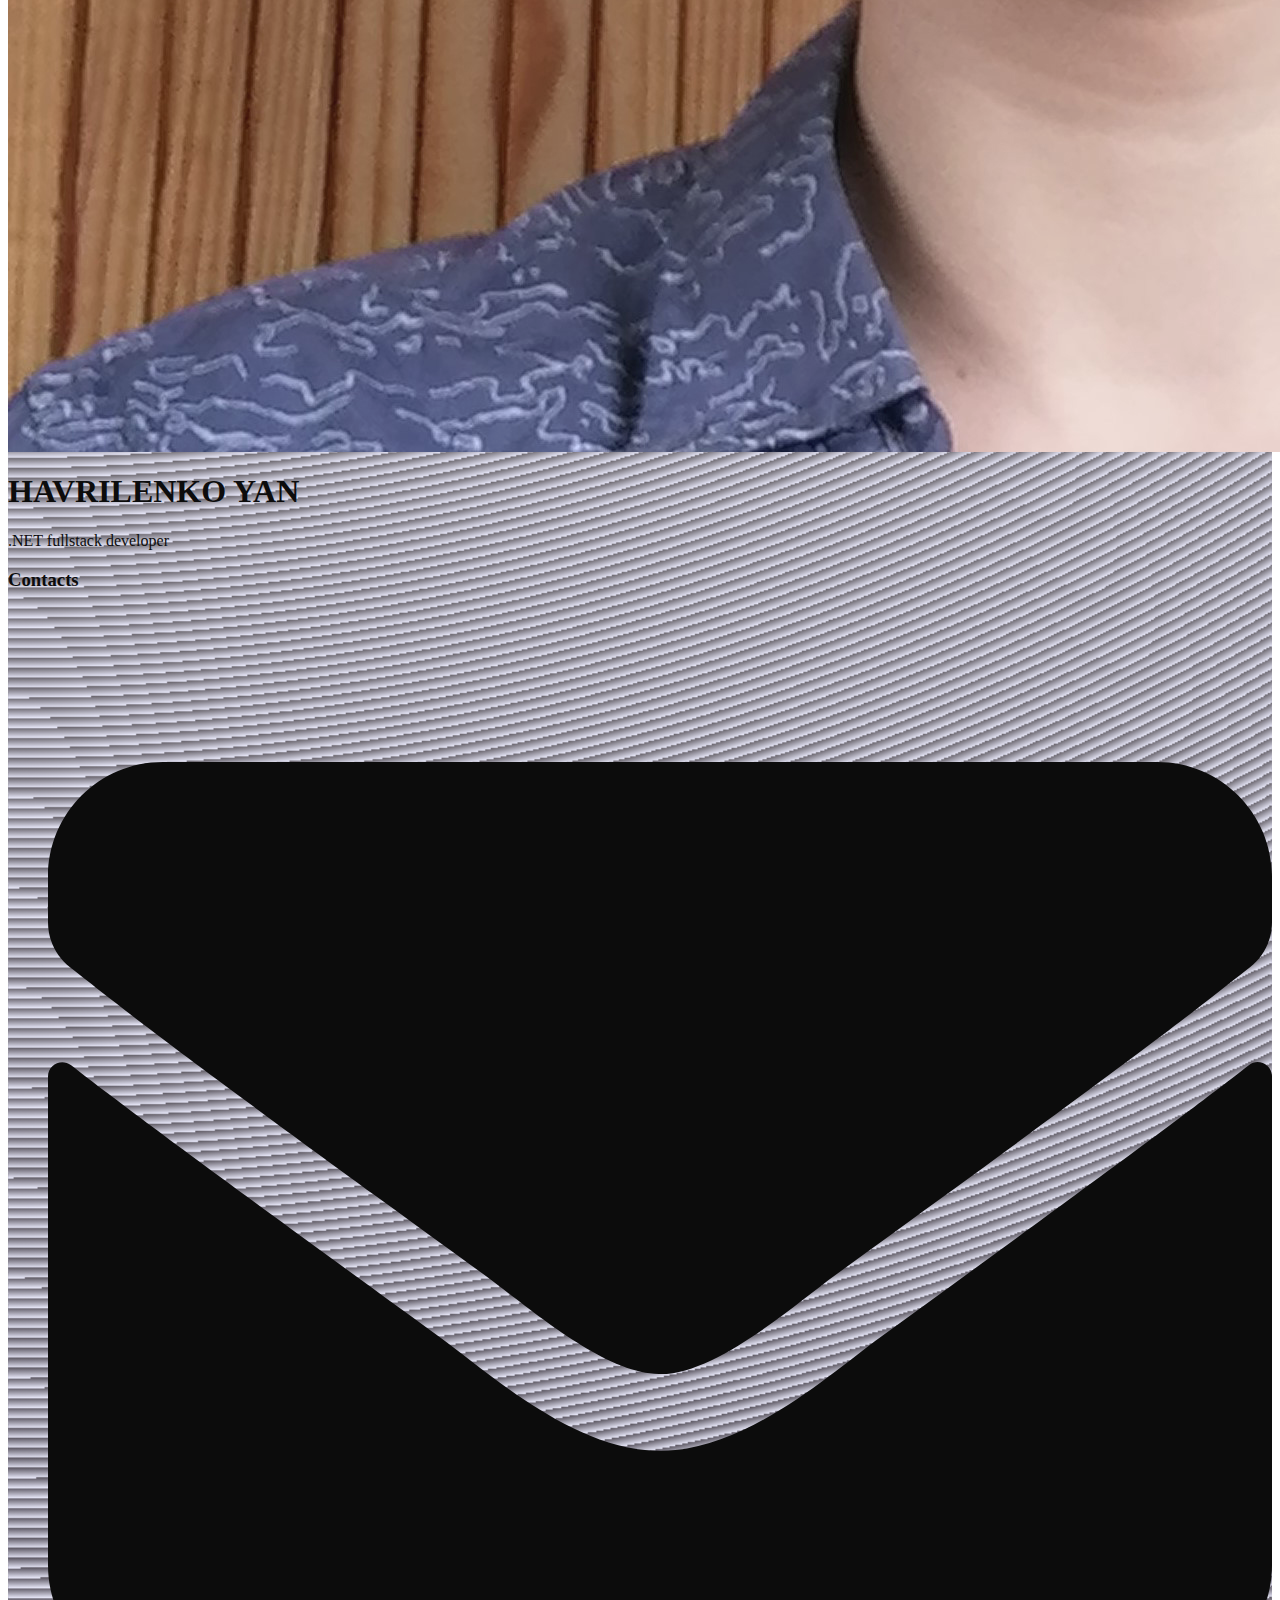
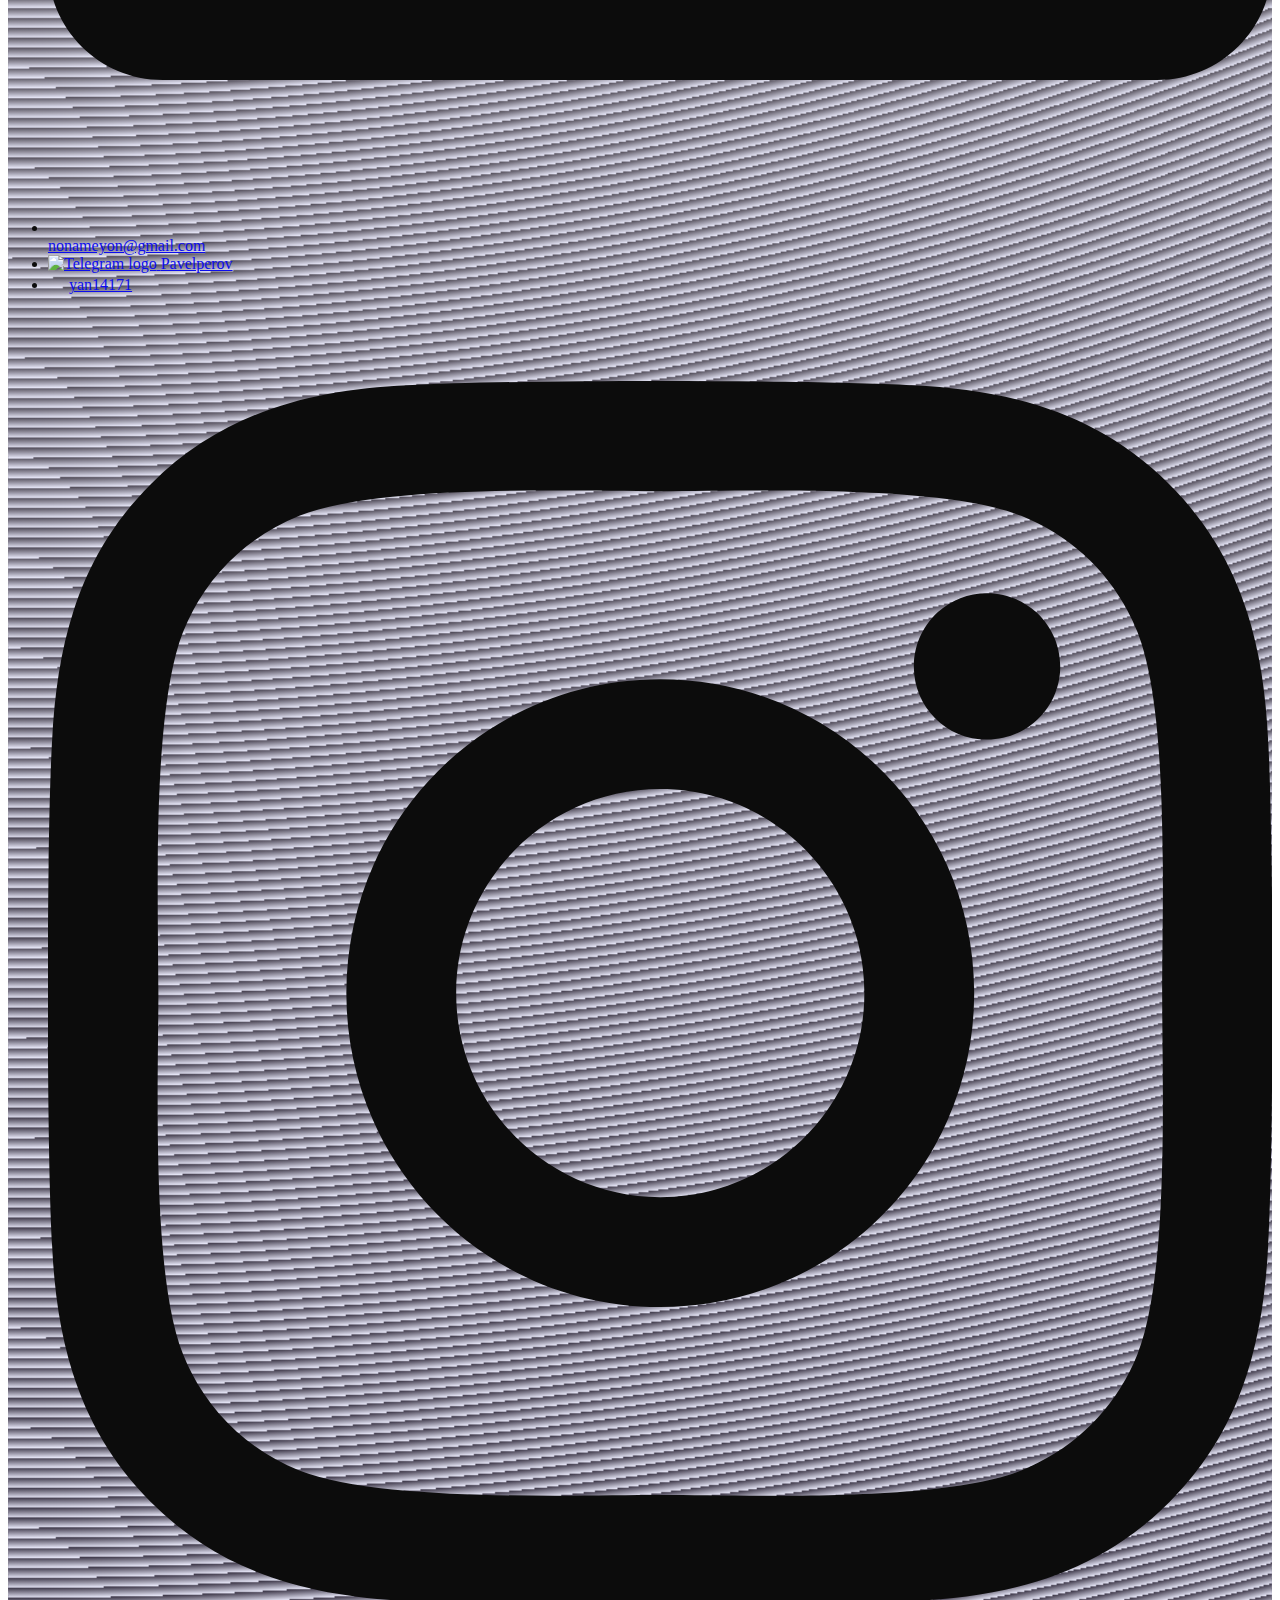
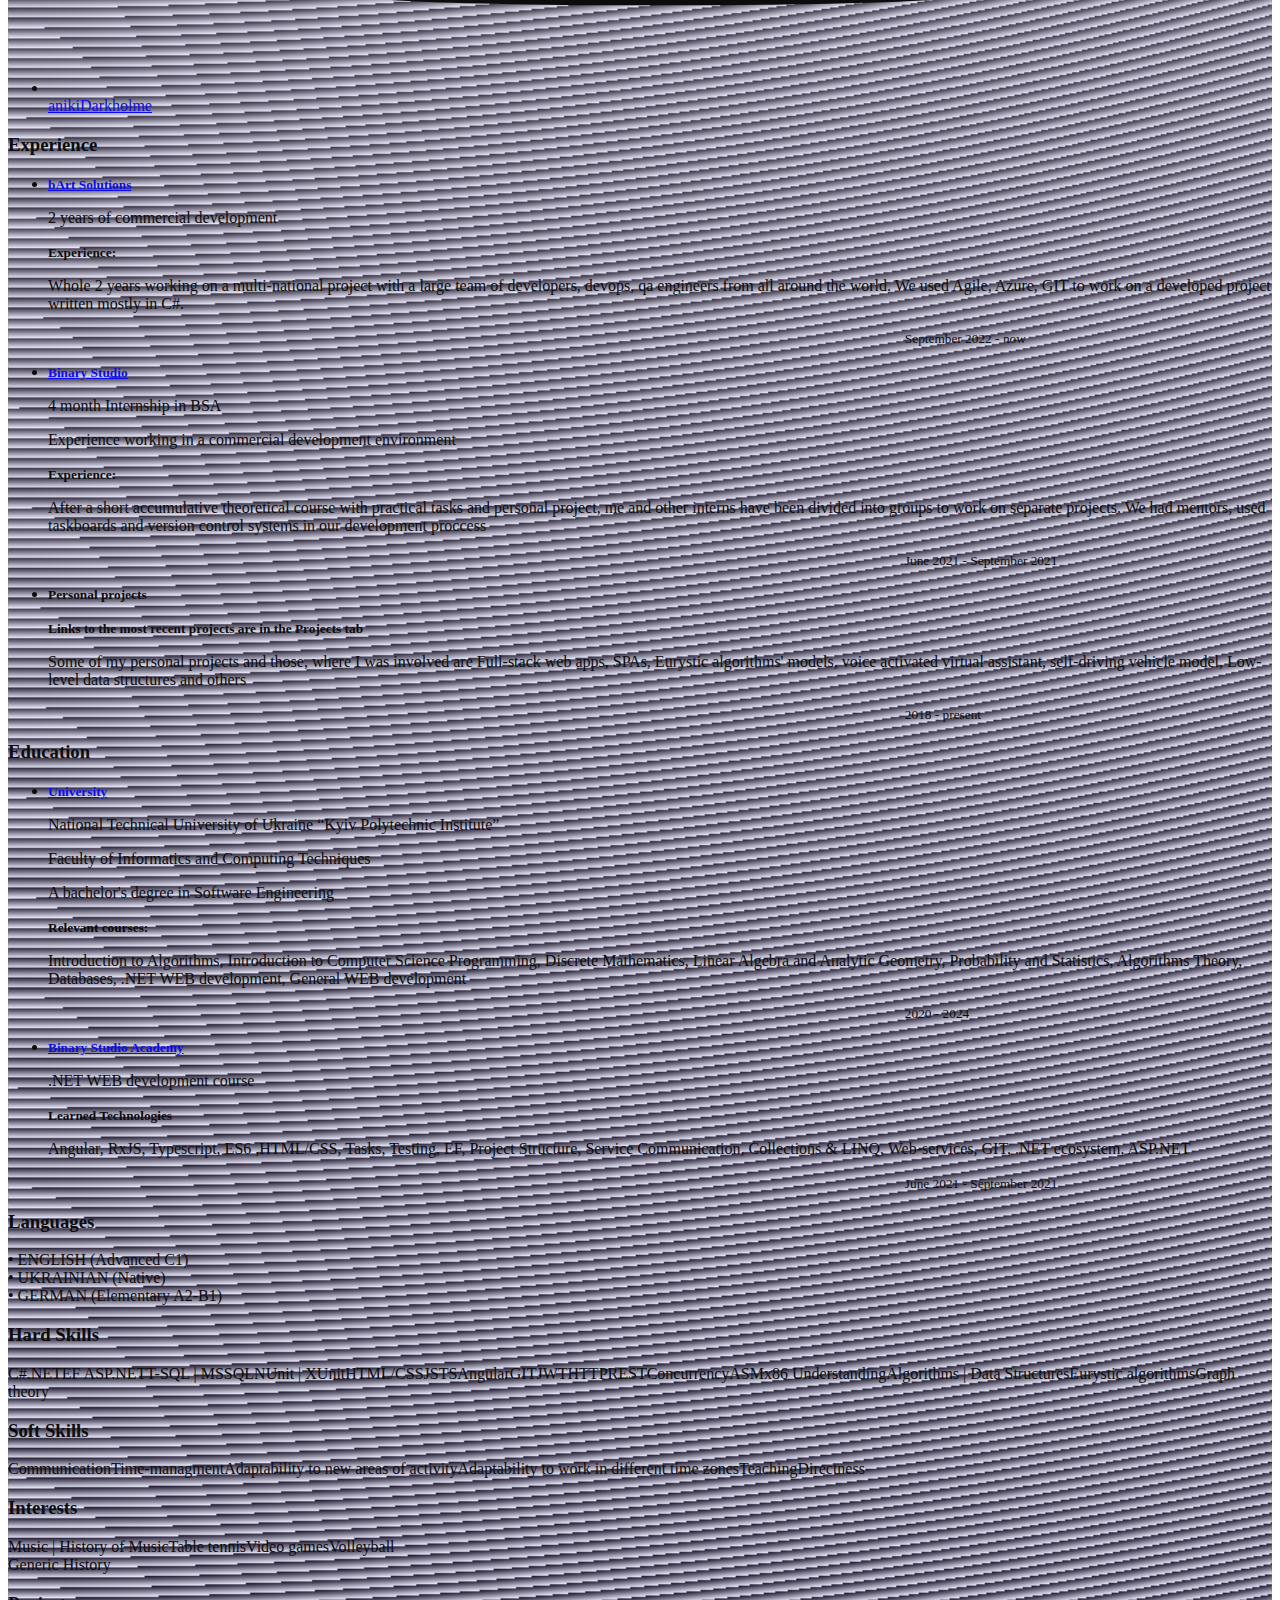
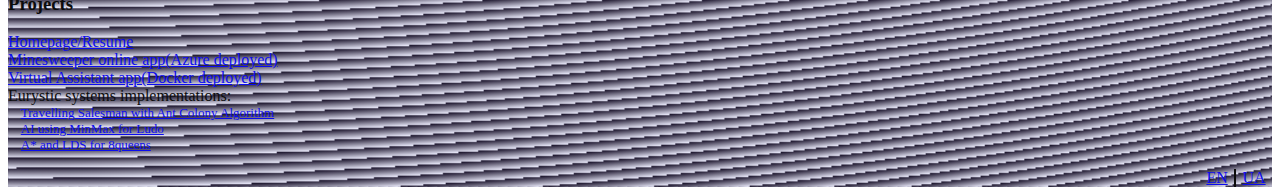
==== commit c090ebf9: "Activities deleted and changes to soft skills" ====
--- a/index.html
+++ b/index.html
@@ -187,21 +187,12 @@
                 <h3>Soft Skills</h3>
                 <p class="tags small bulleted">
                   <span class="tag"></span>
-                  <span class="tag">Time-managment</span
-                    ><span class="tag">Communication</span
-                    ><span class="tag">Sociability</span
+                  <span class="tag">Communication</span
+                    ><span class="tag">Time-managment</span
+                    ><span class="tag">Adaptability to new areas of activity</span
+                    ><span class="tag">Adaptability to work in different time zones</span
                     ><span class="tag">Teaching</span
                     ><span class="tag">Directness</span>
-                  <span class="tag"></span>
-                </p>
-              </section>
-              <section>
-                <h3>Leadership and Activities</h3>
-                <p class="tags small bulleted">
-                  <span class="tag"></span>
-                  <span class="tag small bulleted">University Student Council Member</span
-                    ><span class="tag">University Tutor</span
-                    ><span class="tag">Computer science, Math and English olympiads contestant and winner</span>
                   <span class="tag"></span>
                 </p>
               </section>
